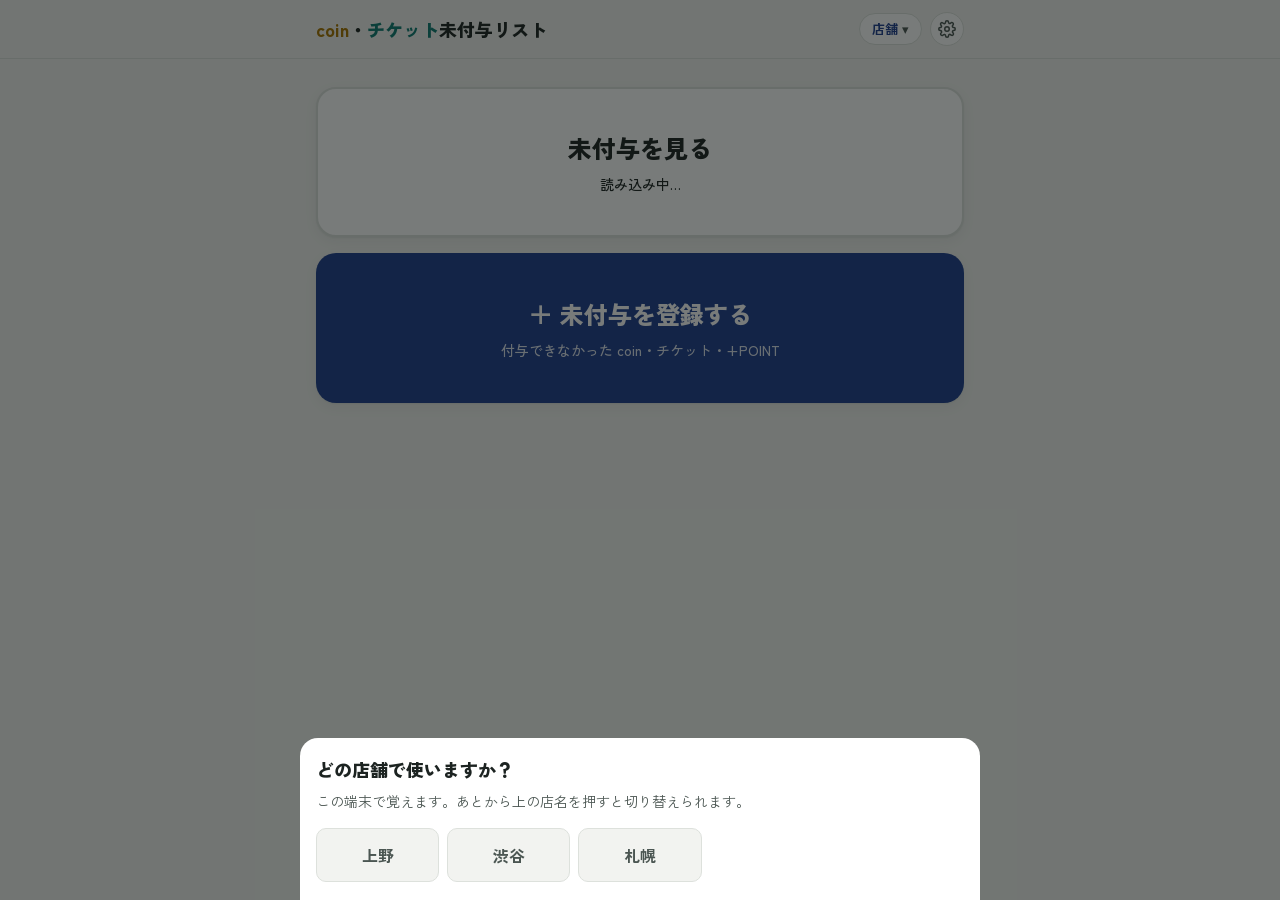
==== index.html @ a6d82228 "Update index.html" ====
<!DOCTYPE html>
<html lang="ja">
<head>
<meta charset="utf-8">
<meta name="viewport" content="width=device-width, initial-scale=1, viewport-fit=cover">
<title>未付与リスト</title>
<link rel="manifest" href="manifest.webmanifest">
<link rel="icon" href="icon.svg" type="image/svg+xml">
<link rel="apple-touch-icon" id="appleIcon" href="icon.svg">
<meta name="theme-color" content="#f2f3f0">
<meta name="apple-mobile-web-app-capable" content="yes">
<meta name="mobile-web-app-capable" content="yes">
<meta name="apple-mobile-web-app-title" content="未付与リスト">
<meta name="apple-mobile-web-app-status-bar-style" content="default">
<link rel="preconnect" href="https://fonts.googleapis.com">
<link rel="stylesheet" href="https://fonts.googleapis.com/css2?family=Zen+Kaku+Gothic+New:wght@400;500;700;900&family=JetBrains+Mono:wght@500;700&display=swap">
<link rel="stylesheet" href="style.css?v=20261117d">
</head>
<body data-view="home">

<header class="top">
  <div class="wrap">
    <div class="titlerow">
      <button class="chip-btn back-btn" id="backBtn" type="button">‹ ホーム</button>
      <h1><span class="c">coin</span>・<span class="t">チケット</span>未付与リスト</h1>
      <button class="chip-btn store-btn" id="storeBtn" type="button"><b id="storeName">店舗</b> ▾</button>
      <button class="icon-btn" id="staffBtn" type="button" aria-label="設定（スタッフ・チケット）" title="設定（スタッフ・チケット）">
        <svg width="18" height="18" viewBox="0 0 24 24" fill="none" stroke="currentColor" stroke-width="2" stroke-linecap="round" stroke-linejoin="round" aria-hidden="true"><circle cx="12" cy="12" r="3"/><path d="M19.4 15a1.7 1.7 0 0 0 .3 1.8l.1.1a2 2 0 1 1-2.8 2.8l-.1-.1a1.7 1.7 0 0 0-1.8-.3 1.7 1.7 0 0 0-1 1.5V21a2 2 0 1 1-4 0v-.1a1.7 1.7 0 0 0-1.1-1.5 1.7 1.7 0 0 0-1.8.3l-.1.1a2 2 0 1 1-2.8-2.8l.1-.1a1.7 1.7 0 0 0 .3-1.8 1.7 1.7 0 0 0-1.5-1H3a2 2 0 1 1 0-4h.1a1.7 1.7 0 0 0 1.5-1.1 1.7 1.7 0 0 0-.3-1.8l-.1-.1a2 2 0 1 1 2.8-2.8l.1.1a1.7 1.7 0 0 0 1.8.3H9a1.7 1.7 0 0 0 1-1.5V3a2 2 0 1 1 4 0v.1a1.7 1.7 0 0 0 1 1.5 1.7 1.7 0 0 0 1.8-.3l.1-.1a2 2 0 1 1 2.8 2.8l-.1.1a1.7 1.7 0 0 0-.3 1.8V9a1.7 1.7 0 0 0 1.5 1H21a2 2 0 1 1 0 4h-.1a1.7 1.7 0 0 0-1.5 1z"/></svg>
      </button>
    </div>
    <div class="demo" id="demoNote" hidden>お試しモードです。「例）」の付いた記録はサンプルで、データはこの端末の中だけに保存されます。</div>
    <div class="tabs" role="tablist">
      <button class="tab" role="tab" data-tab="pending" aria-selected="true" type="button">未付与 <span class="n" id="nPending">0</span></button>
      <button class="tab" role="tab" data-tab="done" aria-selected="false" type="button">付与済み <span class="n" id="nDone">0</span></button>
      <button class="tab" role="tab" data-tab="canceled" aria-selected="false" type="button">取消 <span class="n" id="nCanceled">0</span></button>
    </div>
    <div class="searchrow"><input class="search" id="search" type="search" placeholder="名前・Game ID で探す" autocomplete="off"></div>
    <div class="filters" id="filterKind" role="group" aria-label="種類で絞り込む"></div>
    <div class="filters sub" id="filterItem" role="group" aria-label="チケットの種類で絞り込む" hidden></div>
  </div>
</header>

<section class="home" id="home">
  <div class="wrap">
    <button class="bigbtn view" id="goList" type="button">
      <span class="bt">未付与を見る</span>
      <span class="bs" id="homeCount">読み込み中…</span>
    </button>
    <button class="bigbtn add" id="goAdd" type="button">
      <span class="bt">＋ 未付与を登録する</span>
      <span class="bs">付与できなかった coin・チケット・+POINT</span>
    </button>
  </div>
</section>

<main>
  <div class="wrap" id="list">
    <div class="skeleton"></div><div class="skeleton"></div><div class="skeleton"></div>
  </div>
</main>


<div class="overlay" id="overlay" hidden>
  <div class="sheet" id="sheet" role="dialog" aria-modal="true" aria-labelledby="sheetTitle"></div>
</div>
<div class="toast" id="toast" hidden><span id="toastMsg"></span><button id="toastUndo" type="button" hidden>取り消す</button></div>
<div class="busy" id="busy" hidden></div>

<script>
// 記録の読み書き先（Google 側の窓口の URL）
window.API_URL = "https://script.google.com/macros/s/AKfycbxmLf0ep465r9AcBI7JuVUCSiwfFHDWIdNcWLGYKo9jBB0qB1jBRTD7XhkAb71JK5PIow/exec";
// iPhone のホーム画面用アイコン（icon.svg から PNG を作る）
(function () { try { var img = new Image(); img.onload = function () { var c = document.createElement("canvas"); c.width = c.height = 180; c.getContext("2d").drawImage(img, 0, 0, 180, 180); document.getElementById("appleIcon").href = c.toDataURL("image/png"); }; img.src = "icon.svg"; } catch (e) {} })();
if ("serviceWorker" in navigator) { window.addEventListener("load", function () { navigator.serviceWorker.register("sw.js").catch(function () {}); }); }
</script>
<script src="app.js?v=20261117d"></script>
</body>
</html>
---- style.css ----
/* Layout: one narrow column of cards (phone first); sticky header with tabs + search; floating add button; bottom sheets for forms */
:root {
  --bg: #f2f3f0;
  --surface: #ffffff;
  --fg: #1c2321;
  --muted: #4b5652;
  --line: #dde1dc;
  --coin: #a87400;   --coin-bg: #fff1c9;
  --ticket: #0d7a72; --ticket-bg: #d6f1ec;
  --pt: #6a3fb5;     --pt-bg: #ece3fb;
  --accent: #1f3f8f; --accent-fg: #ffffff;
  --done: #2c7a37;   --done-bg: #e1f1df;
  --warn: #b27200;   --warn-bg: #fff4d6;
  --danger: #b3261e; --danger-bg: #fde5e2;
  --shadow: 0 1px 2px rgba(20,30,28,.06), 0 4px 14px rgba(20,30,28,.05);
  --font-body: "Zen Kaku Gothic New", "Hiragino Sans", "Hiragino Kaku Gothic ProN", "Yu Gothic", "Meiryo", sans-serif;
  --font-mono: "JetBrains Mono", ui-monospace, "SF Mono", Menlo, Consolas, monospace;
  color-scheme: light;
}
/* 画面はスマホがダークモードでも、いつも白ベースで表示する */
* { box-sizing: border-box; }
html, body { margin: 0; }
body { background: var(--bg); color: var(--fg); font-family: var(--font-body); font-size: 15px; line-height: 1.5; -webkit-text-size-adjust: 100%; }
button, input, select, textarea { font: inherit; color: inherit; }
button { cursor: pointer; }
[hidden] { display: none !important; }
:focus-visible { outline: 2px solid var(--accent); outline-offset: 2px; }

.wrap { max-width: 680px; margin: 0 auto; padding-left: max(16px, env(safe-area-inset-left, 0px)); padding-right: max(16px, env(safe-area-inset-right, 0px)); }

header.top { position: sticky; top: 0; z-index: 5; background: var(--bg); border-bottom: 1px solid var(--line); padding-top: env(safe-area-inset-top, 0px); }
header.top .wrap { padding-block: 12px 0; display: grid; gap: 10px; }
.titlerow { display: flex; align-items: center; gap: 8px; flex-wrap: wrap; }
@media (max-width: 480px) { .titlerow h1 { flex-basis: 100%; } }
h1 { margin: 0; font-size: 18px; font-weight: 900; flex: 1; min-width: 0; text-wrap: balance; }
h1 .c { color: var(--coin); } h1 .t { color: var(--ticket); }
.chip-btn { border: 1px solid var(--line); background: var(--surface); border-radius: 999px; padding: 5px 12px; font-size: 13px; color: var(--muted); white-space: nowrap; }
.chip-btn b { color: var(--fg); }
.icon-btn { border: 1px solid var(--line); background: var(--surface); border-radius: 999px; width: 34px; height: 34px; display: grid; place-items: center; color: var(--muted); }

.demo { font-size: 12px; background: var(--warn-bg); color: var(--fg); border-radius: 8px; padding: 6px 10px; }

.tabs { display: flex; }
.tab { flex: 1; border: 0; background: none; padding: 8px 2px 10px; font-weight: 700; color: var(--muted); border-bottom: 3px solid transparent; display: flex; align-items: center; justify-content: center; gap: 6px; }
.tab[aria-selected="true"] { color: var(--fg); border-bottom-color: var(--fg); }
.tab .n { font-family: var(--font-mono); font-size: 12px; min-width: 22px; padding: 1px 6px; border-radius: 999px; background: var(--line); font-variant-numeric: tabular-nums; }
.tab[data-tab="pending"] .n:not(.zero) { background: var(--danger); color: #fff; }

.searchrow { padding-bottom: 8px; }
.filters { display: flex; gap: 6px; overflow-x: auto; padding-bottom: 8px; scrollbar-width: none; }
.filters::-webkit-scrollbar { display: none; }
.filters:last-child, .filters.sub { padding-bottom: 10px; }
.fchip { flex: none; border: 1px solid var(--line); background: var(--surface); border-radius: 999px; padding: 5px 12px; font-size: 13px; font-weight: 700; color: var(--muted); display: inline-flex; gap: 6px; align-items: center; }
.fchip .c { font-family: var(--font-mono); font-size: 11px; font-variant-numeric: tabular-nums; opacity: .8; }
.fchip[aria-pressed="true"] { background: var(--fg); border-color: var(--fg); color: var(--bg); }
.fchip.k-coin[aria-pressed="true"] { background: var(--coin-bg); border-color: var(--coin); color: var(--coin); }
.fchip.k-ticket[aria-pressed="true"] { background: var(--ticket-bg); border-color: var(--ticket); color: var(--ticket); }
.fchip.k-pt[aria-pressed="true"] { background: var(--pt-bg); border-color: var(--pt); color: var(--pt); }
.filters.sub .fchip { font-size: 12px; padding: 4px 10px; }
.search { width: 100%; border: 1px solid var(--line); background: var(--surface); border-radius: 10px; padding: 9px 12px; font-size: 15px; }

main .wrap { padding-block: 14px 120px; display: grid; gap: 10px; }
.status-note { font-size: 13px; color: var(--muted); padding: 8px 12px; border-radius: 10px; background: var(--surface); border: 1px dashed var(--line); }
.status-note.err { color: var(--danger); border-color: var(--danger); }
.legend { display: flex; flex-wrap: wrap; gap: 6px 14px; font-size: 12px; color: var(--muted); }
.legend i { display: inline-block; width: 10px; height: 10px; border-radius: 3px; margin-right: 4px; vertical-align: -1px; }

.card { position: relative; background: var(--surface); border-radius: 14px; box-shadow: var(--shadow); padding: 14px 14px 14px 18px; display: grid; gap: 9px; border: 1px solid var(--line); overflow: hidden; }
.card::before { content: ""; position: absolute; left: 0; top: 0; bottom: 0; width: 5px; background: var(--line); }
.card.age-warn::before { background: var(--warn); }
.card.age-late::before { background: var(--danger); }
.card.age-warn { background: var(--warn-bg); border-color: var(--warn); }
.card.age-late { background: var(--danger-bg); border-color: var(--danger); }
.card.age-warn .note, .card.age-late .note { background: var(--surface); }
.card.st-done::before { background: var(--done); }
.card.st-canceled { opacity: .8; }
.row1 { display: flex; align-items: flex-start; justify-content: space-between; gap: 10px; }
.who { min-width: 0; }
.name { font-size: 18px; font-weight: 700; overflow-wrap: anywhere; }
.gid { display: inline-flex; align-items: center; gap: 6px; border: 0; background: none; padding: 2px 0; font-family: var(--font-mono); font-size: 15px; letter-spacing: .04em; font-variant-numeric: tabular-nums; }
.gid .lbl { font-family: var(--font-body); font-size: 11px; color: var(--muted); }
.gid .cp { font-family: var(--font-body); font-size: 11px; color: var(--accent); border: 1px solid var(--line); border-radius: 6px; padding: 0 6px; }
.gid.none { font-family: var(--font-body); font-size: 13px; color: var(--muted); }
.pill { flex: none; font-weight: 900; font-size: 15px; padding: 6px 10px; border-radius: 10px; white-space: nowrap; font-variant-numeric: tabular-nums; text-align: right; }
.pill small { font-size: 11px; font-weight: 700; margin-left: 2px; }
.pill .sub { display: block; font-size: 11px; font-weight: 700; }
.pill.coin { background: var(--coin-bg); color: var(--coin); }
.pill.ticket { background: var(--ticket-bg); color: var(--ticket); }
.pill.pt { background: var(--pt-bg); color: var(--pt); }
.tags { display: flex; flex-wrap: wrap; gap: 6px; }
.tag { font-size: 12px; padding: 2px 8px; border-radius: 999px; background: var(--bg); border: 1px solid var(--line); }
.tag.age { font-weight: 700; font-variant-numeric: tabular-nums; }
.tag.age.warn { background: var(--warn-bg); border-color: var(--warn); color: var(--warn); }
.tag.age.late { background: var(--danger-bg); border-color: var(--danger); color: var(--danger); }
.tag.reason { background: var(--coin-bg); border-color: transparent; }
.meta { display: flex; flex-wrap: wrap; gap: 2px 14px; font-size: 12px; color: var(--muted); font-variant-numeric: tabular-nums; }
.meta b { color: var(--fg); font-weight: 500; }
.note { font-size: 13px; background: var(--bg); padding: 6px 10px; border-radius: 8px; overflow-wrap: anywhere; }
.result { font-size: 13px; font-weight: 700; padding: 6px 10px; border-radius: 8px; font-variant-numeric: tabular-nums; overflow-wrap: anywhere; }
.result.done { color: var(--done); background: var(--done-bg); }
.result.canceled { color: var(--danger); background: var(--danger-bg); }

.histbtn { border: 0; background: none; padding: 2px 0; font-size: 12px; font-weight: 700; color: var(--accent); }
.hist { margin: 4px 0 0; padding: 8px 10px 8px 26px; background: var(--surface); border: 1px solid var(--line); border-radius: 8px; font-size: 12px; display: grid; gap: 6px; }
.hist .when { color: var(--muted); font-variant-numeric: tabular-nums; }
.hist .act { font-weight: 700; }
.hist ul { margin: 2px 0 0; padding-left: 16px; color: var(--muted); overflow-wrap: anywhere; }
.actions { display: flex; gap: 8px; flex-wrap: wrap; }
.btn { border: 1px solid var(--line); background: var(--surface); border-radius: 10px; padding: 10px 14px; font-weight: 700; }
.btn.primary { background: var(--accent); color: var(--accent-fg); border-color: var(--accent); }
.btn.grant { flex: 1 1 140px; background: var(--done); color: #fff; border-color: var(--done); font-size: 16px; padding: 12px; }
.btn.ghost { background: none; color: var(--muted); }
.btn.danger { background: var(--danger); border-color: var(--danger); color: #fff; }
.btn:disabled { opacity: .5; cursor: default; }

.empty { text-align: center; padding: 40px 16px; color: var(--muted); display: grid; gap: 8px; justify-items: center; }
.empty .big { font-size: 17px; font-weight: 700; color: var(--fg); }

.fab { position: fixed; z-index: 6; right: max(16px, calc(env(safe-area-inset-right, 0px) + 16px)); bottom: calc(env(safe-area-inset-bottom, 0px) + 18px); background: var(--accent); color: var(--accent-fg); border: 0; border-radius: 999px; padding: 15px 22px; font-weight: 900; font-size: 16px; box-shadow: 0 6px 20px rgba(20,40,90,.3); }

.overlay { position: fixed; inset: 0; z-index: 20; background: rgba(10,15,14,.45); display: flex; align-items: flex-end; justify-content: center; }
.sheet { width: 100%; max-width: 680px; max-height: 92%; overflow-y: auto; background: var(--surface); border-radius: 18px 18px 0 0; padding-block: 18px calc(env(safe-area-inset-bottom, 0px) + 18px); padding-left: max(16px, env(safe-area-inset-left, 0px)); padding-right: max(16px, env(safe-area-inset-right, 0px)); display: grid; gap: 16px; }
.sheet h2 { margin: 0; font-size: 18px; font-weight: 900; }
.sheet p.lead { margin: -8px 0 0; font-size: 13px; color: var(--muted); }
.field { display: grid; gap: 6px; min-width: 0; }
.field > .lab { font-size: 12px; font-weight: 700; color: var(--muted); letter-spacing: .04em; }
.field > .lab .req { color: var(--danger); margin-left: 4px; }
.inp { width: 100%; min-width: 0; border: 1px solid var(--line); background: var(--bg); border-radius: 10px; padding: 11px 12px; font-size: 16px; }
.inp.mono { font-family: var(--font-mono); letter-spacing: .04em; }
.targets { display: grid; gap: 10px; }
.trow { display: grid; grid-template-columns: 1fr 1fr 36px; gap: 6px; align-items: start; }
.trow .hint { grid-column: 1 / -1; font-size: 12px; color: var(--warn); margin-top: -2px; }
.trow .unk { grid-column: 1 / -1; display: inline-flex; align-items: center; gap: 6px; font-size: 13px; color: var(--muted); margin-top: -2px; }
.trow .unk input { width: 18px; height: 18px; }
.inp:disabled { opacity: .6; }
.tag.missing { background: var(--danger); border-color: var(--danger); color: #fff; font-weight: 700; }
.trow .hint button { border: 0; background: none; color: var(--accent); font-weight: 700; padding: 0 4px; text-decoration: underline; }
.trow .x { border: 0; background: none; color: var(--muted); font-size: 22px; height: 44px; }
.addrow { justify-self: start; border: 1px dashed var(--line); background: none; border-radius: 10px; padding: 8px 12px; color: var(--accent); font-weight: 700; }
.choices { display: flex; flex-wrap: wrap; gap: 6px; }
.choice { border: 1px solid var(--line); background: var(--bg); border-radius: 10px; padding: 9px 12px; font-weight: 700; color: var(--muted); }
.choice[aria-pressed="true"] { background: var(--accent); border-color: var(--accent); color: var(--accent-fg); }
.choice.k-coin[aria-pressed="true"] { background: var(--coin-bg); border-color: var(--coin); color: var(--coin); }
.choice.k-ticket[aria-pressed="true"] { background: var(--ticket-bg); border-color: var(--ticket); color: var(--ticket); }
.choice.k-pt[aria-pressed="true"] { background: var(--pt-bg); border-color: var(--pt); color: var(--pt); }
.choices.kinds { display: grid; grid-template-columns: repeat(3, 1fr); }
.amountrow { display: grid; grid-template-columns: 1fr auto; gap: 8px; align-items: center; }
.unit { font-weight: 700; color: var(--muted); }
.stepper { display: grid; grid-template-columns: 48px 1fr 48px auto; gap: 6px; align-items: center; max-width: 260px; }
.stepper button { height: 44px; border: 1px solid var(--line); background: var(--bg); border-radius: 10px; font-size: 20px; font-weight: 700; }
.stepper .inp { text-align: center; }
.quick { display: flex; flex-wrap: wrap; gap: 6px; }
.quick button { border: 1px solid var(--line); background: var(--bg); border-radius: 999px; padding: 4px 10px; font-size: 13px; font-variant-numeric: tabular-nums; }
.foot { display: flex; gap: 8px; justify-content: flex-end; flex-wrap: wrap; align-items: center; }
.foot .spacer { flex: 1; }
.err { color: var(--danger); font-size: 13px; font-weight: 700; }
.staff-list { display: grid; gap: 8px; }
.staff-row { display: grid; grid-template-columns: 1fr auto 36px; gap: 8px; align-items: center; }
.toggle { display: inline-flex; align-items: center; gap: 6px; font-size: 13px; font-weight: 700; white-space: nowrap; }
.toggle input { width: 20px; height: 20px; }
.people { display: grid; grid-template-columns: repeat(auto-fill, minmax(120px, 1fr)); gap: 8px; }
.people .choice { padding: 14px 10px; font-size: 16px; }

.toast { position: fixed; z-index: 30; left: 50%; transform: translateX(-50%); bottom: calc(env(safe-area-inset-bottom, 0px) + 84px); background: var(--fg); color: var(--bg); border-radius: 12px; padding: 10px 14px; display: flex; gap: 14px; align-items: center; font-size: 14px; width: max-content; max-width: calc(100% - 32px); box-shadow: 0 6px 20px rgba(0,0,0,.25); }
.toast button { border: 0; background: none; color: inherit; font-weight: 900; text-decoration: underline; padding: 0; }
.busy { position: fixed; z-index: 40; inset: 0; background: transparent; cursor: progress; }

/* 文字を読みやすく（小さい灰色の文字を一段大きく・濃く） */
.meta, .legend, .tag, .hist, .field > .lab, .trow .hint, .gid .lbl, .gid .cp, .fchip .c, .pill small, .pill .sub { font-size: 13px; }
.sheet p.lead { font-size: 14px; }
.tab .n { font-size: 13px; }

/* 登録・設定画面：後ろが透けない白で、0.2秒で開く（開いている間は右下のボタンを隠す） */
.overlay { background: rgba(10,15,14,.55); }
@media (prefers-reduced-motion: no-preference) {
  .sheet { animation: up .2s ease-out; }
  @keyframes up { from { transform: translateY(32px); } to { transform: none; } }
}
.confirm-bar { position: sticky; top: -18px; z-index: 2; margin: -18px -16px 0; padding: 12px 16px; background: var(--danger-bg); border-bottom: 1px solid var(--danger); display: flex; flex-wrap: wrap; gap: 8px; align-items: center; font-weight: 700; }
.confirm-bar span { flex: 1 1 160px; }
.store-btn b { color: var(--accent); }
.skeleton { height: 92px; border-radius: 14px; background: linear-gradient(90deg, var(--surface), var(--line), var(--surface)); background-size: 200% 100%; border: 1px solid var(--line); }
@media (prefers-reduced-motion: no-preference) { .skeleton { animation: sk 1.2s linear infinite; } @keyframes sk { from { background-position: 200% 0; } to { background-position: -200% 0; } } }
.pin-inp { font-family: var(--font-mono); font-size: 24px; letter-spacing: .4em; text-align: center; }
.pin-inp::placeholder { font-family: var(--font-body); font-size: 15px; letter-spacing: 0; }
/* 「登録する」「保存」などのボタンは、画面の下にいつも見えるように */
.sheet > .foot { position: sticky; bottom: calc(-18px - env(safe-area-inset-bottom, 0px)); z-index: 2; background: var(--surface); margin: 0 -16px calc(-18px - env(safe-area-inset-bottom, 0px)); padding: 12px 16px calc(12px + env(safe-area-inset-bottom, 0px)); border-top: 1px solid var(--line); }

/* はじめの画面（2つのボタンだけ）と一覧画面の切り替え */
.fab { display: none !important; }
.back-btn { font-weight: 700; color: var(--fg); }
body[data-view="home"] .back-btn,
body[data-view="home"] .tabs,
body[data-view="home"] .searchrow,
body[data-view="home"] .filters,
body[data-view="home"] main { display: none !important; }
body[data-view="home"] header.top .wrap { padding-bottom: 12px; }
body[data-view="list"] .home { display: none; }
@media (max-width: 480px) { body[data-view="list"] .titlerow h1 { flex-basis: auto; order: 1; font-size: 16px; } body[data-view="list"] .titlerow .back-btn { order: 0; } body[data-view="list"] .titlerow > :not(h1):not(.back-btn) { order: 2; } }
.home .wrap { display: grid; gap: 16px; padding-block: 28px calc(env(safe-area-inset-bottom, 0px) + 28px); }
.bigbtn { border: 0; border-radius: 20px; padding: 30px 20px; min-height: 150px; display: grid; gap: 8px; place-content: center; text-align: center; box-shadow: var(--shadow); }
.bigbtn .bt { font-size: 24px; font-weight: 900; }
.bigbtn .bs { font-size: 14px; font-weight: 500; }
.bigbtn.view { background: var(--surface); color: var(--fg); border: 2px solid var(--line); }
.bigbtn.view .bs b { color: var(--danger); font-family: var(--font-mono); font-size: 18px; }
.bigbtn.add { background: var(--accent); color: var(--accent-fg); }
.bigbtn.add .bs { opacity: .85; }
.bigbtn:active { transform: scale(.98); }

/* 未付与を登録：1つずつ順番に入力する画面 */
.wz-head { display: grid; gap: 6px; }
.wz-step { font-size: 12px; font-weight: 700; color: var(--muted); font-variant-numeric: tabular-nums; }
.wz-bar { height: 6px; border-radius: 999px; background: var(--line); overflow: hidden; }
.wz-bar i { display: block; height: 100%; background: var(--accent); border-radius: 999px; transition: width .2s; }
.wz-body { display: grid; gap: 10px; min-height: 120px; align-content: start; }
.wz-body .inp { font-size: 18px; padding: 14px; }
.wz-sub { font-size: 12px; font-weight: 700; color: var(--muted); margin-top: 6px; }
.wz-note { margin: 0; }
.wz-col { display: grid; gap: 8px; }
.wz-col .choice, .wz-col .btn { padding: 14px; font-size: 16px; text-align: left; }
.wz-col .btn { text-align: center; }
.kinds .choice { padding: 16px 8px; font-size: 16px; }
.wz-sum { display: grid; border: 1px solid var(--line); border-radius: 12px; overflow: hidden; }
.wz-row { display: grid; grid-template-columns: 7.5em 1fr auto; gap: 8px; align-items: center; padding: 10px 12px; border-top: 1px solid var(--line); }
.wz-row:first-child { border-top: 0; }
.wz-row .k { font-size: 12px; color: var(--muted); font-weight: 700; }
.wz-row b { overflow-wrap: anywhere; }
.wz-edit { border: 1px solid var(--line); background: var(--surface); border-radius: 8px; padding: 4px 10px; font-size: 13px; color: var(--accent); font-weight: 700; }
.wz-done { margin: 0; font-size: 16px; font-weight: 700; }
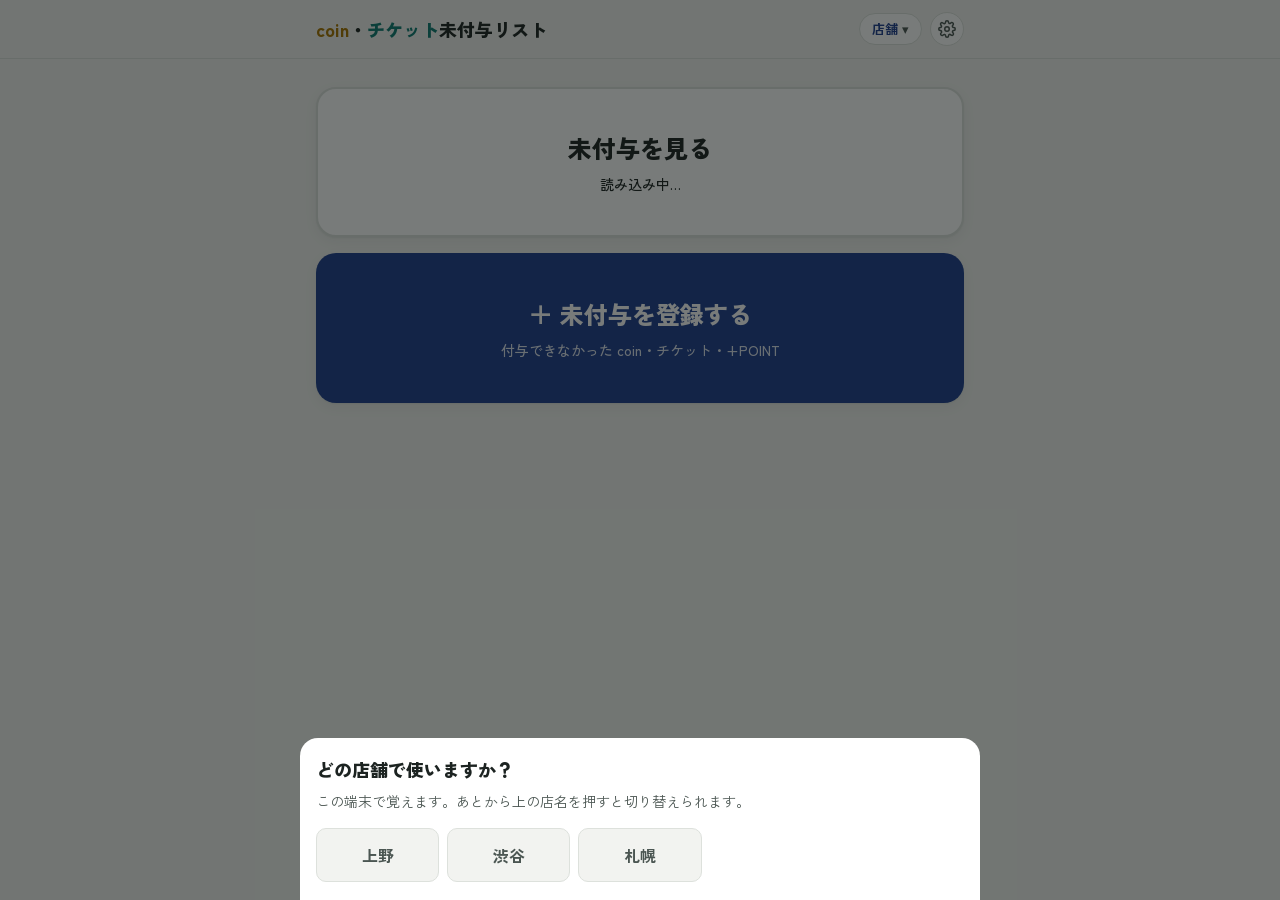
==== commit 7f2ad028: "Update index.html" ====
--- a/index.html
+++ b/index.html
@@ -14,7 +14,7 @@
 <meta name="apple-mobile-web-app-status-bar-style" content="default">
 <link rel="preconnect" href="https://fonts.googleapis.com">
 <link rel="stylesheet" href="https://fonts.googleapis.com/css2?family=Zen+Kaku+Gothic+New:wght@400;500;700;900&family=JetBrains+Mono:wght@500;700&display=swap">
-<link rel="stylesheet" href="style.css?v=20261117d">
+<link rel="stylesheet" href="style.css?v=20261117g">
 </head>
 <body data-view="home">
 
@@ -73,6 +73,6 @@
 (function () { try { var img = new Image(); img.onload = function () { var c = document.createElement("canvas"); c.width = c.height = 180; c.getContext("2d").drawImage(img, 0, 0, 180, 180); document.getElementById("appleIcon").href = c.toDataURL("image/png"); }; img.src = "icon.svg"; } catch (e) {} })();
 if ("serviceWorker" in navigator) { window.addEventListener("load", function () { navigator.serviceWorker.register("sw.js").catch(function () {}); }); }
 </script>
-<script src="app.js?v=20261117d"></script>
+<script src="app.js?v=20261117g"></script>
 </body>
 </html>
--- a/style.css
+++ b/style.css
@@ -227,3 +227,14 @@
 .wz-row b { overflow-wrap: anywhere; }
 .wz-edit { border: 1px solid var(--line); background: var(--surface); border-radius: 8px; padding: 4px 10px; font-size: 13px; color: var(--accent); font-weight: 700; }
 .wz-done { margin: 0; font-size: 16px; font-weight: 700; }
+
+/* coin の合計（未付与で coin を選んだとき） */
+.sumbar { display: flex; align-items: baseline; flex-wrap: wrap; gap: 4px 12px; background: var(--coin-bg); border: 1px solid var(--coin); border-radius: 12px; padding: 12px 14px; }
+.sumbar .k { font-size: 13px; font-weight: 700; color: var(--coin); flex-basis: 100%; }
+.sumbar b { font-size: 26px; font-weight: 900; color: var(--coin); font-variant-numeric: tabular-nums; }
+.sumbar b small { font-size: 14px; font-weight: 700; }
+.sumbar .n { font-size: 13px; color: var(--muted); font-variant-numeric: tabular-nums; }
+.sumbar.k-pt { background: var(--pt-bg); border-color: var(--pt); }
+.sumbar.k-pt .k, .sumbar.k-pt b { color: var(--pt); }
+.sumbar.k-ticket { background: var(--ticket-bg); border-color: var(--ticket); }
+.sumbar.k-ticket .k, .sumbar.k-ticket b { color: var(--ticket); }
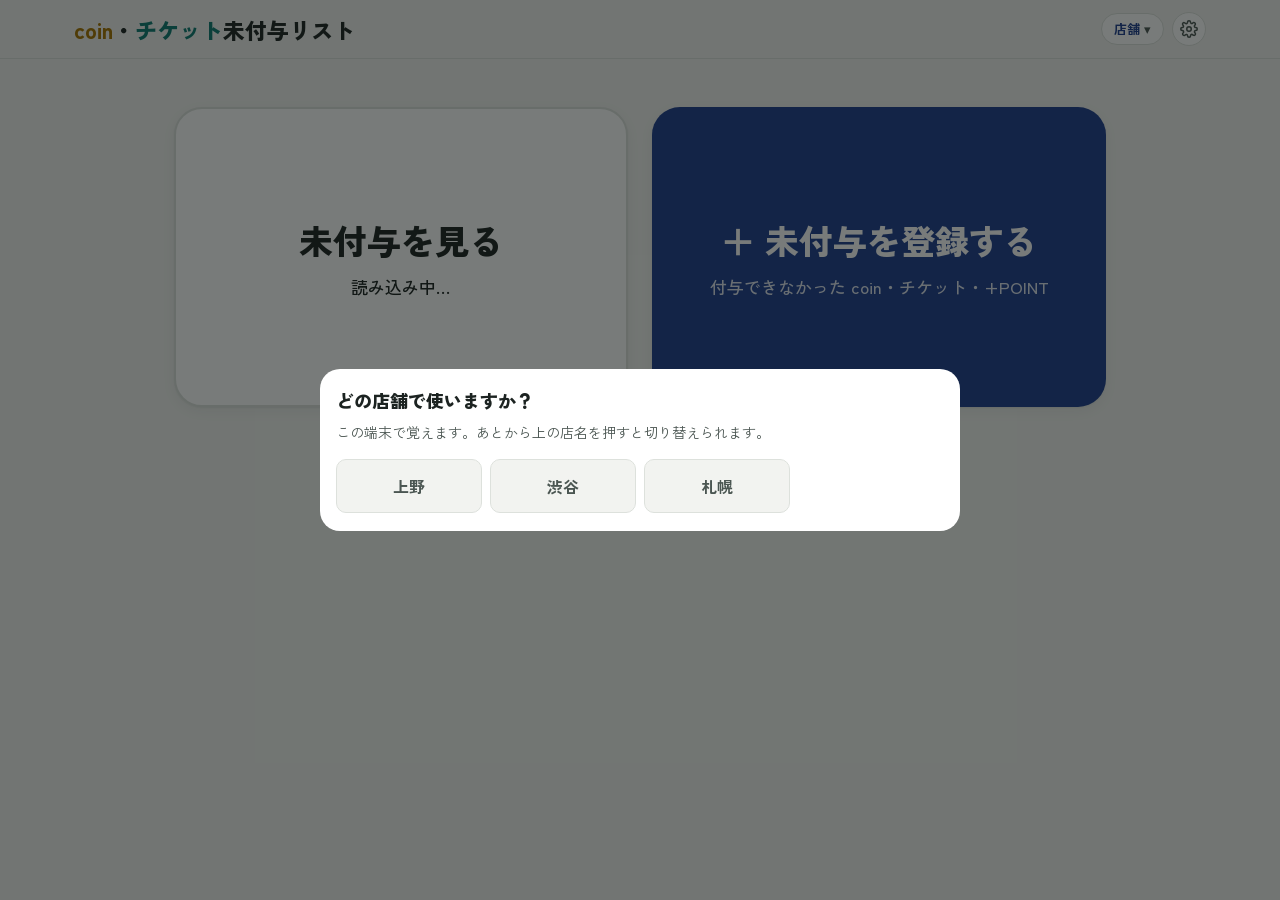
==== commit d0d11d6f: "Update index.html" ====
--- a/index.html
+++ b/index.html
@@ -14,7 +14,7 @@
 <meta name="apple-mobile-web-app-status-bar-style" content="default">
 <link rel="preconnect" href="https://fonts.googleapis.com">
 <link rel="stylesheet" href="https://fonts.googleapis.com/css2?family=Zen+Kaku+Gothic+New:wght@400;500;700;900&family=JetBrains+Mono:wght@500;700&display=swap">
-<link rel="stylesheet" href="style.css?v=20261117g">
+<link rel="stylesheet" href="style.css?v=20261117h">
 </head>
 <body data-view="home">
 
@@ -73,6 +73,6 @@
 (function () { try { var img = new Image(); img.onload = function () { var c = document.createElement("canvas"); c.width = c.height = 180; c.getContext("2d").drawImage(img, 0, 0, 180, 180); document.getElementById("appleIcon").href = c.toDataURL("image/png"); }; img.src = "icon.svg"; } catch (e) {} })();
 if ("serviceWorker" in navigator) { window.addEventListener("load", function () { navigator.serviceWorker.register("sw.js").catch(function () {}); }); }
 </script>
-<script src="app.js?v=20261117g"></script>
+<script src="app.js?v=20261117h"></script>
 </body>
 </html>
--- a/style.css
+++ b/style.css
@@ -238,3 +238,50 @@
 .sumbar.k-pt .k, .sumbar.k-pt b { color: var(--pt); }
 .sumbar.k-ticket { background: var(--ticket-bg); border-color: var(--ticket); }
 .sumbar.k-ticket .k, .sumbar.k-ticket b { color: var(--ticket); }
+
+/* ===== 一覧：Game ID と未付与の中身だけのタイル（1画面にたくさん並べる） ===== */
+#list { grid-template-columns: repeat(auto-fill, minmax(150px, 1fr)); gap: 8px; align-items: stretch; }
+#list > :not(.tile) { grid-column: 1 / -1; }
+.tile { display: grid; gap: 2px; align-content: start; text-align: left; border: 1px solid var(--line); background: var(--surface); border-radius: 12px; padding: 10px 12px; box-shadow: var(--shadow); position: relative; overflow: hidden; min-width: 0; }
+.tile::before { content: ""; position: absolute; left: 0; top: 0; bottom: 0; width: 4px; background: var(--line); }
+.tile.k-coin::before { background: var(--coin); }
+.tile.k-ticket::before { background: var(--ticket); }
+.tile.k-pt::before { background: var(--pt); }
+.tile.age-warn { background: var(--warn-bg); border-color: var(--warn); }
+.tile.age-late { background: var(--danger-bg); border-color: var(--danger); }
+.tile.st-done { background: var(--done-bg); border-color: var(--done); }
+.tile.st-canceled { opacity: .7; }
+.tid { font-family: var(--font-mono); font-size: 17px; font-weight: 700; letter-spacing: .03em; font-variant-numeric: tabular-nums; white-space: nowrap; overflow: hidden; text-overflow: ellipsis; }
+.tid.none { font-family: var(--font-body); font-size: 14px; color: var(--danger); }
+.twhat { font-weight: 900; font-size: 16px; white-space: nowrap; overflow: hidden; text-overflow: ellipsis; font-variant-numeric: tabular-nums; }
+.twhat .tu { font-size: 12px; font-weight: 700; }
+.tile.k-coin .twhat { color: var(--coin); }
+.tile.k-ticket .twhat { color: var(--ticket); }
+.tile.k-pt .twhat { color: var(--pt); }
+.tage { font-size: 11px; font-weight: 700; color: var(--muted); font-variant-numeric: tabular-nums; }
+.tile.age-warn .tage { color: var(--warn); }
+.tile.age-late .tage { color: var(--danger); }
+.tile:active { transform: scale(.98); }
+.sheet .card { box-shadow: none; }
+
+/* ===== タブレット向け（横幅が広い画面） ===== */
+@media (min-width: 700px) {
+  .wrap { max-width: 1180px; padding-left: max(24px, env(safe-area-inset-left, 0px)); padding-right: max(24px, env(safe-area-inset-right, 0px)); }
+  body { font-size: 16px; }
+  h1 { font-size: 22px; }
+  .titlerow h1 { flex-basis: auto !important; }
+  #list { grid-template-columns: repeat(auto-fill, minmax(180px, 1fr)); gap: 10px; }
+  .tid { font-size: 19px; }
+  .twhat { font-size: 18px; }
+  /* はじめの画面：2つのボタンを横に並べて大きく */
+  .home .wrap { grid-template-columns: 1fr 1fr; gap: 24px; padding-block: 48px; max-width: 980px; }
+  .bigbtn { min-height: 300px; border-radius: 28px; }
+  .bigbtn .bt { font-size: 34px; }
+  .bigbtn .bs { font-size: 17px; }
+  /* 入力や詳しい内容の画面は、画面の真ん中に出す */
+  .overlay { align-items: center; padding: 24px; }
+  .sheet { max-width: 640px; max-height: 88vh; border-radius: 20px; padding-bottom: 18px; }
+  .sheet > .foot { bottom: -18px; margin-bottom: -18px; padding-bottom: 12px; border-radius: 0 0 20px 20px; }
+  .people { grid-template-columns: repeat(auto-fill, minmax(140px, 1fr)); }
+  .toast { bottom: 32px; }
+}
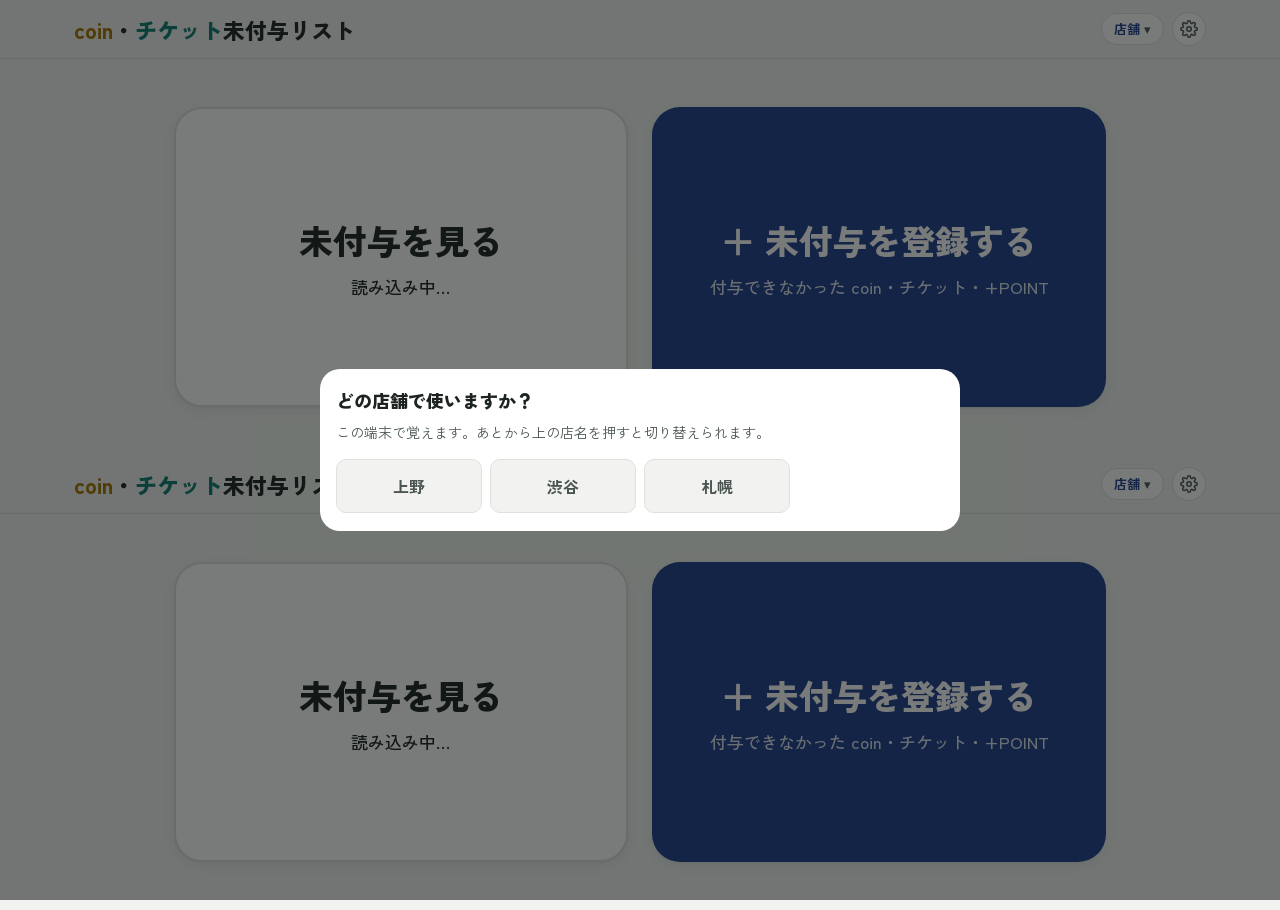
==== commit 2dbf5362: "Update index.html" ====
--- a/index.html
+++ b/index.html
@@ -14,7 +14,7 @@
 <meta name="apple-mobile-web-app-status-bar-style" content="default">
 <link rel="preconnect" href="https://fonts.googleapis.com">
 <link rel="stylesheet" href="https://fonts.googleapis.com/css2?family=Zen+Kaku+Gothic+New:wght@400;500;700;900&family=JetBrains+Mono:wght@500;700&display=swap">
-<link rel="stylesheet" href="style.css?v=20261117h">
+<link rel="stylesheet" href="style.css?v=20261121b">
 </head>
 <body data-view="home">
 
@@ -73,6 +73,84 @@
 (function () { try { var img = new Image(); img.onload = function () { var c = document.createElement("canvas"); c.width = c.height = 180; c.getContext("2d").drawImage(img, 0, 0, 180, 180); document.getElementById("appleIcon").href = c.toDataURL("image/png"); }; img.src = "icon.svg"; } catch (e) {} })();
 if ("serviceWorker" in navigator) { window.addEventListener("load", function () { navigator.serviceWorker.register("sw.js").catch(function () {}); }); }
 </script>
-<script src="app.js?v=20261117h"></script>
+<script src="app.js?v=20261121b"></script>
 </body>
 </html>
+<!DOCTYPE html>
+<html lang="ja">
+<head>
+<meta charset="utf-8">
+<meta name="viewport" content="width=device-width, initial-scale=1, viewport-fit=cover">
+<title>未付与リスト</title>
+<link rel="manifest" href="manifest.webmanifest">
+<link rel="icon" href="icon.svg" type="image/svg+xml">
+<link rel="apple-touch-icon" id="appleIcon" href="icon.svg">
+<meta name="theme-color" content="#f2f3f0">
+<meta name="apple-mobile-web-app-capable" content="yes">
+<meta name="mobile-web-app-capable" content="yes">
+<meta name="apple-mobile-web-app-title" content="未付与リスト">
+<meta name="apple-mobile-web-app-status-bar-style" content="default">
+<link rel="preconnect" href="https://fonts.googleapis.com">
+<link rel="stylesheet" href="https://fonts.googleapis.com/css2?family=Zen+Kaku+Gothic+New:wght@400;500;700;900&family=JetBrains+Mono:wght@500;700&display=swap">
+<link rel="stylesheet" href="style.css?v=20261121a">
+</head>
+<body data-view="home">
+
+<header class="top">
+  <div class="wrap">
+    <div class="titlerow">
+      <button class="chip-btn back-btn" id="backBtn" type="button">‹ ホーム</button>
+      <h1><span class="c">coin</span>・<span class="t">チケット</span>未付与リスト</h1>
+      <button class="chip-btn store-btn" id="storeBtn" type="button"><b id="storeName">店舗</b> ▾</button>
+      <button class="icon-btn" id="staffBtn" type="button" aria-label="設定（スタッフ・チケット）" title="設定（スタッフ・チケット）">
+        <svg width="18" height="18" viewBox="0 0 24 24" fill="none" stroke="currentColor" stroke-width="2" stroke-linecap="round" stroke-linejoin="round" aria-hidden="true"><circle cx="12" cy="12" r="3"/><path d="M19.4 15a1.7 1.7 0 0 0 .3 1.8l.1.1a2 2 0 1 1-2.8 2.8l-.1-.1a1.7 1.7 0 0 0-1.8-.3 1.7 1.7 0 0 0-1 1.5V21a2 2 0 1 1-4 0v-.1a1.7 1.7 0 0 0-1.1-1.5 1.7 1.7 0 0 0-1.8.3l-.1.1a2 2 0 1 1-2.8-2.8l.1-.1a1.7 1.7 0 0 0 .3-1.8 1.7 1.7 0 0 0-1.5-1H3a2 2 0 1 1 0-4h.1a1.7 1.7 0 0 0 1.5-1.1 1.7 1.7 0 0 0-.3-1.8l-.1-.1a2 2 0 1 1 2.8-2.8l.1.1a1.7 1.7 0 0 0 1.8.3H9a1.7 1.7 0 0 0 1-1.5V3a2 2 0 1 1 4 0v.1a1.7 1.7 0 0 0 1 1.5 1.7 1.7 0 0 0 1.8-.3l.1-.1a2 2 0 1 1 2.8 2.8l-.1.1a1.7 1.7 0 0 0-.3 1.8V9a1.7 1.7 0 0 0 1.5 1H21a2 2 0 1 1 0 4h-.1a1.7 1.7 0 0 0-1.5 1z"/></svg>
+      </button>
+    </div>
+    <div class="demo" id="demoNote" hidden>お試しモードです。「例）」の付いた記録はサンプルで、データはこの端末の中だけに保存されます。</div>
+    <div class="tabs" role="tablist">
+      <button class="tab" role="tab" data-tab="pending" aria-selected="true" type="button">未付与 <span class="n" id="nPending">0</span></button>
+      <button class="tab" role="tab" data-tab="done" aria-selected="false" type="button">付与済み <span class="n" id="nDone">0</span></button>
+      <button class="tab" role="tab" data-tab="canceled" aria-selected="false" type="button">取消 <span class="n" id="nCanceled">0</span></button>
+    </div>
+    <div class="searchrow"><input class="search" id="search" type="search" placeholder="名前・Game ID で探す" autocomplete="off"></div>
+    <div class="filters" id="filterKind" role="group" aria-label="種類で絞り込む"></div>
+    <div class="filters sub" id="filterItem" role="group" aria-label="チケットの種類で絞り込む" hidden></div>
+  </div>
+</header>
+
+<section class="home" id="home">
+  <div class="wrap">
+    <button class="bigbtn view" id="goList" type="button">
+      <span class="bt">未付与を見る</span>
+      <span class="bs" id="homeCount">読み込み中…</span>
+    </button>
+    <button class="bigbtn add" id="goAdd" type="button">
+      <span class="bt">＋ 未付与を登録する</span>
+      <span class="bs">付与できなかった coin・チケット・+POINT</span>
+    </button>
+  </div>
+</section>
+
+<main>
+  <div class="wrap" id="list">
+    <div class="skeleton"></div><div class="skeleton"></div><div class="skeleton"></div>
+  </div>
+</main>
+
+
+<div class="overlay" id="overlay" hidden>
+  <div class="sheet" id="sheet" role="dialog" aria-modal="true" aria-labelledby="sheetTitle"></div>
+</div>
+<div class="toast" id="toast" hidden><span id="toastMsg"></span><button id="toastUndo" type="button" hidden>取り消す</button></div>
+<div class="busy" id="busy" hidden></div>
+
+<script>
+// 記録の読み書き先（Google 側の窓口の URL）
+window.API_URL = "https://script.google.com/macros/s/AKfycbxmLf0ep465r9AcBI7JuVUCSiwfFHDWIdNcWLGYKo9jBB0qB1jBRTD7XhkAb71JK5PIow/exec";
+// iPhone のホーム画面用アイコン（icon.svg から PNG を作る）
+(function () { try { var img = new Image(); img.onload = function () { var c = document.createElement("canvas"); c.width = c.height = 180; c.getContext("2d").drawImage(img, 0, 0, 180, 180); document.getElementById("appleIcon").href = c.toDataURL("image/png"); }; img.src = "icon.svg"; } catch (e) {} })();
+if ("serviceWorker" in navigator) { window.addEventListener("load", function () { navigator.serviceWorker.register("sw.js").catch(function () {}); }); }
+</script>
+<script src="app.js?v=20261121a"></script>
+</body>
+</html>
--- a/style.css
+++ b/style.css
@@ -285,3 +285,339 @@
   .people { grid-template-columns: repeat(auto-fill, minmax(140px, 1fr)); }
   .toast { bottom: 32px; }
 }
+
+/* ChatGPT と見直した改善（付与前の確認・ID不明ボタン・二重登録の注意・7日以上だけ表示） */
+.grant-sum { display: grid; gap: 2px; border: 2px solid var(--line); border-radius: 14px; padding: 12px 16px; background: var(--bg); }
+.grant-sum.k-coin { border-color: var(--coin); background: var(--coin-bg); }
+.grant-sum.k-ticket { border-color: var(--ticket); background: var(--ticket-bg); }
+.grant-sum.k-pt { border-color: var(--pt); background: var(--pt-bg); }
+.grant-sum .gid-big { font-family: var(--font-mono); font-size: 22px; font-weight: 700; letter-spacing: .03em; font-variant-numeric: tabular-nums; }
+.grant-sum .twhat { font-size: 22px; }
+.grant-sum .gname { font-size: 14px; color: var(--muted); }
+.grant-sum.k-coin .twhat { color: var(--coin); }
+.grant-sum.k-ticket .twhat { color: var(--ticket); }
+.grant-sum.k-pt .twhat { color: var(--pt); }
+.wz-unk { justify-self: start; border-style: dashed; color: var(--fg); }
+.wz-warn { display: grid; gap: 4px; background: var(--warn-bg); border: 1px solid var(--warn); border-radius: 12px; padding: 10px 12px; font-size: 14px; }
+.wz-warn b { color: var(--warn); }
+.oldbar { display: flex; align-items: center; justify-content: space-between; gap: 10px; flex-wrap: wrap; background: var(--danger-bg); border: 1px solid var(--danger); color: var(--danger); border-radius: 12px; padding: 8px 12px; font-weight: 700; }
+.oldbar .btn { padding: 6px 12px; }
+.late-link { display: inline-block; margin-left: 8px; padding: 2px 10px; border-radius: 999px; background: var(--danger-bg); color: var(--danger); border: 1px solid var(--danger); font-weight: 700; }
+.late-link b { color: var(--danger); }
+/* 付与済みの期間（今月・先月・日付で選ぶ） */
+.rangebar { display: flex; align-items: center; justify-content: space-between; gap: 8px 14px; flex-wrap: wrap; background: var(--surface); border: 1px solid var(--line); border-radius: 12px; padding: 8px 12px; }
+.rangebar .rq { display: flex; gap: 6px; flex-wrap: wrap; }
+.rangebar .fchip { font-size: 14px; padding: 6px 14px; }
+.rangebar .rl { font-size: 14px; color: var(--muted); }
+.rangebar .rl b { color: var(--fg); }
+.range-pick { display: grid; grid-template-columns: 1fr 1fr; gap: 10px; }
+.range-pick label { display: flex; flex-direction: column; gap: 4px; }
+.range-pick .lab { font-size: 13px; font-weight: 700; color: var(--muted); }
+.card .hint { font-size: 13px; color: var(--muted); }
+.status-note .btn { padding: 4px 12px; margin-left: 4px; }
+/* Layout: one narrow column of cards (phone first); sticky header with tabs + search; floating add button; bottom sheets for forms */
+:root {
+  --bg: #f2f3f0;
+  --surface: #ffffff;
+  --fg: #1c2321;
+  --muted: #4b5652;
+  --line: #dde1dc;
+  --coin: #a87400;   --coin-bg: #fff1c9;
+  --ticket: #0d7a72; --ticket-bg: #d6f1ec;
+  --pt: #6a3fb5;     --pt-bg: #ece3fb;
+  --accent: #1f3f8f; --accent-fg: #ffffff;
+  --done: #2c7a37;   --done-bg: #e1f1df;
+  --warn: #b27200;   --warn-bg: #fff4d6;
+  --danger: #b3261e; --danger-bg: #fde5e2;
+  --shadow: 0 1px 2px rgba(20,30,28,.06), 0 4px 14px rgba(20,30,28,.05);
+  --font-body: "Zen Kaku Gothic New", "Hiragino Sans", "Hiragino Kaku Gothic ProN", "Yu Gothic", "Meiryo", sans-serif;
+  --font-mono: "JetBrains Mono", ui-monospace, "SF Mono", Menlo, Consolas, monospace;
+  color-scheme: light;
+}
+/* 画面はスマホがダークモードでも、いつも白ベースで表示する */
+* { box-sizing: border-box; }
+html, body { margin: 0; }
+body { background: var(--bg); color: var(--fg); font-family: var(--font-body); font-size: 15px; line-height: 1.5; -webkit-text-size-adjust: 100%; }
+button, input, select, textarea { font: inherit; color: inherit; }
+button { cursor: pointer; }
+[hidden] { display: none !important; }
+:focus-visible { outline: 2px solid var(--accent); outline-offset: 2px; }
+
+.wrap { max-width: 680px; margin: 0 auto; padding-left: max(16px, env(safe-area-inset-left, 0px)); padding-right: max(16px, env(safe-area-inset-right, 0px)); }
+
+header.top { position: sticky; top: 0; z-index: 5; background: var(--bg); border-bottom: 1px solid var(--line); padding-top: env(safe-area-inset-top, 0px); }
+header.top .wrap { padding-block: 12px 0; display: grid; gap: 10px; }
+.titlerow { display: flex; align-items: center; gap: 8px; flex-wrap: wrap; }
+@media (max-width: 480px) { .titlerow h1 { flex-basis: 100%; } }
+h1 { margin: 0; font-size: 18px; font-weight: 900; flex: 1; min-width: 0; text-wrap: balance; }
+h1 .c { color: var(--coin); } h1 .t { color: var(--ticket); }
+.chip-btn { border: 1px solid var(--line); background: var(--surface); border-radius: 999px; padding: 5px 12px; font-size: 13px; color: var(--muted); white-space: nowrap; }
+.chip-btn b { color: var(--fg); }
+.icon-btn { border: 1px solid var(--line); background: var(--surface); border-radius: 999px; width: 34px; height: 34px; display: grid; place-items: center; color: var(--muted); }
+
+.demo { font-size: 12px; background: var(--warn-bg); color: var(--fg); border-radius: 8px; padding: 6px 10px; }
+
+.tabs { display: flex; }
+.tab { flex: 1; border: 0; background: none; padding: 8px 2px 10px; font-weight: 700; color: var(--muted); border-bottom: 3px solid transparent; display: flex; align-items: center; justify-content: center; gap: 6px; }
+.tab[aria-selected="true"] { color: var(--fg); border-bottom-color: var(--fg); }
+.tab .n { font-family: var(--font-mono); font-size: 12px; min-width: 22px; padding: 1px 6px; border-radius: 999px; background: var(--line); font-variant-numeric: tabular-nums; }
+.tab[data-tab="pending"] .n:not(.zero) { background: var(--danger); color: #fff; }
+
+.searchrow { padding-bottom: 8px; }
+.filters { display: flex; gap: 6px; overflow-x: auto; padding-bottom: 8px; scrollbar-width: none; }
+.filters::-webkit-scrollbar { display: none; }
+.filters:last-child, .filters.sub { padding-bottom: 10px; }
+.fchip { flex: none; border: 1px solid var(--line); background: var(--surface); border-radius: 999px; padding: 5px 12px; font-size: 13px; font-weight: 700; color: var(--muted); display: inline-flex; gap: 6px; align-items: center; }
+.fchip .c { font-family: var(--font-mono); font-size: 11px; font-variant-numeric: tabular-nums; opacity: .8; }
+.fchip[aria-pressed="true"] { background: var(--fg); border-color: var(--fg); color: var(--bg); }
+.fchip.k-coin[aria-pressed="true"] { background: var(--coin-bg); border-color: var(--coin); color: var(--coin); }
+.fchip.k-ticket[aria-pressed="true"] { background: var(--ticket-bg); border-color: var(--ticket); color: var(--ticket); }
+.fchip.k-pt[aria-pressed="true"] { background: var(--pt-bg); border-color: var(--pt); color: var(--pt); }
+.filters.sub .fchip { font-size: 12px; padding: 4px 10px; }
+.search { width: 100%; border: 1px solid var(--line); background: var(--surface); border-radius: 10px; padding: 9px 12px; font-size: 15px; }
+
+main .wrap { padding-block: 14px 120px; display: grid; gap: 10px; }
+.status-note { font-size: 13px; color: var(--muted); padding: 8px 12px; border-radius: 10px; background: var(--surface); border: 1px dashed var(--line); }
+.status-note.err { color: var(--danger); border-color: var(--danger); }
+.legend { display: flex; flex-wrap: wrap; gap: 6px 14px; font-size: 12px; color: var(--muted); }
+.legend i { display: inline-block; width: 10px; height: 10px; border-radius: 3px; margin-right: 4px; vertical-align: -1px; }
+
+.card { position: relative; background: var(--surface); border-radius: 14px; box-shadow: var(--shadow); padding: 14px 14px 14px 18px; display: grid; gap: 9px; border: 1px solid var(--line); overflow: hidden; }
+.card::before { content: ""; position: absolute; left: 0; top: 0; bottom: 0; width: 5px; background: var(--line); }
+.card.age-warn::before { background: var(--warn); }
+.card.age-late::before { background: var(--danger); }
+.card.age-warn { background: var(--warn-bg); border-color: var(--warn); }
+.card.age-late { background: var(--danger-bg); border-color: var(--danger); }
+.card.age-warn .note, .card.age-late .note { background: var(--surface); }
+.card.st-done::before { background: var(--done); }
+.card.st-canceled { opacity: .8; }
+.row1 { display: flex; align-items: flex-start; justify-content: space-between; gap: 10px; }
+.who { min-width: 0; }
+.name { font-size: 18px; font-weight: 700; overflow-wrap: anywhere; }
+.gid { display: inline-flex; align-items: center; gap: 6px; border: 0; background: none; padding: 2px 0; font-family: var(--font-mono); font-size: 15px; letter-spacing: .04em; font-variant-numeric: tabular-nums; }
+.gid .lbl { font-family: var(--font-body); font-size: 11px; color: var(--muted); }
+.gid .cp { font-family: var(--font-body); font-size: 11px; color: var(--accent); border: 1px solid var(--line); border-radius: 6px; padding: 0 6px; }
+.gid.none { font-family: var(--font-body); font-size: 13px; color: var(--muted); }
+.pill { flex: none; font-weight: 900; font-size: 15px; padding: 6px 10px; border-radius: 10px; white-space: nowrap; font-variant-numeric: tabular-nums; text-align: right; }
+.pill small { font-size: 11px; font-weight: 700; margin-left: 2px; }
+.pill .sub { display: block; font-size: 11px; font-weight: 700; }
+.pill.coin { background: var(--coin-bg); color: var(--coin); }
+.pill.ticket { background: var(--ticket-bg); color: var(--ticket); }
+.pill.pt { background: var(--pt-bg); color: var(--pt); }
+.tags { display: flex; flex-wrap: wrap; gap: 6px; }
+.tag { font-size: 12px; padding: 2px 8px; border-radius: 999px; background: var(--bg); border: 1px solid var(--line); }
+.tag.age { font-weight: 700; font-variant-numeric: tabular-nums; }
+.tag.age.warn { background: var(--warn-bg); border-color: var(--warn); color: var(--warn); }
+.tag.age.late { background: var(--danger-bg); border-color: var(--danger); color: var(--danger); }
+.tag.reason { background: var(--coin-bg); border-color: transparent; }
+.meta { display: flex; flex-wrap: wrap; gap: 2px 14px; font-size: 12px; color: var(--muted); font-variant-numeric: tabular-nums; }
+.meta b { color: var(--fg); font-weight: 500; }
+.note { font-size: 13px; background: var(--bg); padding: 6px 10px; border-radius: 8px; overflow-wrap: anywhere; }
+.result { font-size: 13px; font-weight: 700; padding: 6px 10px; border-radius: 8px; font-variant-numeric: tabular-nums; overflow-wrap: anywhere; }
+.result.done { color: var(--done); background: var(--done-bg); }
+.result.canceled { color: var(--danger); background: var(--danger-bg); }
+
+.histbtn { border: 0; background: none; padding: 2px 0; font-size: 12px; font-weight: 700; color: var(--accent); }
+.hist { margin: 4px 0 0; padding: 8px 10px 8px 26px; background: var(--surface); border: 1px solid var(--line); border-radius: 8px; font-size: 12px; display: grid; gap: 6px; }
+.hist .when { color: var(--muted); font-variant-numeric: tabular-nums; }
+.hist .act { font-weight: 700; }
+.hist ul { margin: 2px 0 0; padding-left: 16px; color: var(--muted); overflow-wrap: anywhere; }
+.actions { display: flex; gap: 8px; flex-wrap: wrap; }
+.btn { border: 1px solid var(--line); background: var(--surface); border-radius: 10px; padding: 10px 14px; font-weight: 700; }
+.btn.primary { background: var(--accent); color: var(--accent-fg); border-color: var(--accent); }
+.btn.grant { flex: 1 1 140px; background: var(--done); color: #fff; border-color: var(--done); font-size: 16px; padding: 12px; }
+.btn.ghost { background: none; color: var(--muted); }
+.btn.danger { background: var(--danger); border-color: var(--danger); color: #fff; }
+.btn:disabled { opacity: .5; cursor: default; }
+
+.empty { text-align: center; padding: 40px 16px; color: var(--muted); display: grid; gap: 8px; justify-items: center; }
+.empty .big { font-size: 17px; font-weight: 700; color: var(--fg); }
+
+.fab { position: fixed; z-index: 6; right: max(16px, calc(env(safe-area-inset-right, 0px) + 16px)); bottom: calc(env(safe-area-inset-bottom, 0px) + 18px); background: var(--accent); color: var(--accent-fg); border: 0; border-radius: 999px; padding: 15px 22px; font-weight: 900; font-size: 16px; box-shadow: 0 6px 20px rgba(20,40,90,.3); }
+
+.overlay { position: fixed; inset: 0; z-index: 20; background: rgba(10,15,14,.45); display: flex; align-items: flex-end; justify-content: center; }
+.sheet { width: 100%; max-width: 680px; max-height: 92%; overflow-y: auto; background: var(--surface); border-radius: 18px 18px 0 0; padding-block: 18px calc(env(safe-area-inset-bottom, 0px) + 18px); padding-left: max(16px, env(safe-area-inset-left, 0px)); padding-right: max(16px, env(safe-area-inset-right, 0px)); display: grid; gap: 16px; }
+.sheet h2 { margin: 0; font-size: 18px; font-weight: 900; }
+.sheet p.lead { margin: -8px 0 0; font-size: 13px; color: var(--muted); }
+.field { display: grid; gap: 6px; min-width: 0; }
+.field > .lab { font-size: 12px; font-weight: 700; color: var(--muted); letter-spacing: .04em; }
+.field > .lab .req { color: var(--danger); margin-left: 4px; }
+.inp { width: 100%; min-width: 0; border: 1px solid var(--line); background: var(--bg); border-radius: 10px; padding: 11px 12px; font-size: 16px; }
+.inp.mono { font-family: var(--font-mono); letter-spacing: .04em; }
+.targets { display: grid; gap: 10px; }
+.trow { display: grid; grid-template-columns: 1fr 1fr 36px; gap: 6px; align-items: start; }
+.trow .hint { grid-column: 1 / -1; font-size: 12px; color: var(--warn); margin-top: -2px; }
+.trow .unk { grid-column: 1 / -1; display: inline-flex; align-items: center; gap: 6px; font-size: 13px; color: var(--muted); margin-top: -2px; }
+.trow .unk input { width: 18px; height: 18px; }
+.inp:disabled { opacity: .6; }
+.tag.missing { background: var(--danger); border-color: var(--danger); color: #fff; font-weight: 700; }
+.trow .hint button { border: 0; background: none; color: var(--accent); font-weight: 700; padding: 0 4px; text-decoration: underline; }
+.trow .x { border: 0; background: none; color: var(--muted); font-size: 22px; height: 44px; }
+.addrow { justify-self: start; border: 1px dashed var(--line); background: none; border-radius: 10px; padding: 8px 12px; color: var(--accent); font-weight: 700; }
+.choices { display: flex; flex-wrap: wrap; gap: 6px; }
+.choice { border: 1px solid var(--line); background: var(--bg); border-radius: 10px; padding: 9px 12px; font-weight: 700; color: var(--muted); }
+.choice[aria-pressed="true"] { background: var(--accent); border-color: var(--accent); color: var(--accent-fg); }
+.choice.k-coin[aria-pressed="true"] { background: var(--coin-bg); border-color: var(--coin); color: var(--coin); }
+.choice.k-ticket[aria-pressed="true"] { background: var(--ticket-bg); border-color: var(--ticket); color: var(--ticket); }
+.choice.k-pt[aria-pressed="true"] { background: var(--pt-bg); border-color: var(--pt); color: var(--pt); }
+.choices.kinds { display: grid; grid-template-columns: repeat(3, 1fr); }
+.amountrow { display: grid; grid-template-columns: 1fr auto; gap: 8px; align-items: center; }
+.unit { font-weight: 700; color: var(--muted); }
+.stepper { display: grid; grid-template-columns: 48px 1fr 48px auto; gap: 6px; align-items: center; max-width: 260px; }
+.stepper button { height: 44px; border: 1px solid var(--line); background: var(--bg); border-radius: 10px; font-size: 20px; font-weight: 700; }
+.stepper .inp { text-align: center; }
+.quick { display: flex; flex-wrap: wrap; gap: 6px; }
+.quick button { border: 1px solid var(--line); background: var(--bg); border-radius: 999px; padding: 4px 10px; font-size: 13px; font-variant-numeric: tabular-nums; }
+.foot { display: flex; gap: 8px; justify-content: flex-end; flex-wrap: wrap; align-items: center; }
+.foot .spacer { flex: 1; }
+.err { color: var(--danger); font-size: 13px; font-weight: 700; }
+.staff-list { display: grid; gap: 8px; }
+.staff-row { display: grid; grid-template-columns: 1fr auto 36px; gap: 8px; align-items: center; }
+.toggle { display: inline-flex; align-items: center; gap: 6px; font-size: 13px; font-weight: 700; white-space: nowrap; }
+.toggle input { width: 20px; height: 20px; }
+.people { display: grid; grid-template-columns: repeat(auto-fill, minmax(120px, 1fr)); gap: 8px; }
+.people .choice { padding: 14px 10px; font-size: 16px; }
+
+.toast { position: fixed; z-index: 30; left: 50%; transform: translateX(-50%); bottom: calc(env(safe-area-inset-bottom, 0px) + 84px); background: var(--fg); color: var(--bg); border-radius: 12px; padding: 10px 14px; display: flex; gap: 14px; align-items: center; font-size: 14px; width: max-content; max-width: calc(100% - 32px); box-shadow: 0 6px 20px rgba(0,0,0,.25); }
+.toast button { border: 0; background: none; color: inherit; font-weight: 900; text-decoration: underline; padding: 0; }
+.busy { position: fixed; z-index: 40; inset: 0; background: transparent; cursor: progress; }
+
+/* 文字を読みやすく（小さい灰色の文字を一段大きく・濃く） */
+.meta, .legend, .tag, .hist, .field > .lab, .trow .hint, .gid .lbl, .gid .cp, .fchip .c, .pill small, .pill .sub { font-size: 13px; }
+.sheet p.lead { font-size: 14px; }
+.tab .n { font-size: 13px; }
+
+/* 登録・設定画面：後ろが透けない白で、0.2秒で開く（開いている間は右下のボタンを隠す） */
+.overlay { background: rgba(10,15,14,.55); }
+@media (prefers-reduced-motion: no-preference) {
+  .sheet { animation: up .2s ease-out; }
+  @keyframes up { from { transform: translateY(32px); } to { transform: none; } }
+}
+.confirm-bar { position: sticky; top: -18px; z-index: 2; margin: -18px -16px 0; padding: 12px 16px; background: var(--danger-bg); border-bottom: 1px solid var(--danger); display: flex; flex-wrap: wrap; gap: 8px; align-items: center; font-weight: 700; }
+.confirm-bar span { flex: 1 1 160px; }
+.store-btn b { color: var(--accent); }
+.skeleton { height: 92px; border-radius: 14px; background: linear-gradient(90deg, var(--surface), var(--line), var(--surface)); background-size: 200% 100%; border: 1px solid var(--line); }
+@media (prefers-reduced-motion: no-preference) { .skeleton { animation: sk 1.2s linear infinite; } @keyframes sk { from { background-position: 200% 0; } to { background-position: -200% 0; } } }
+.pin-inp { font-family: var(--font-mono); font-size: 24px; letter-spacing: .4em; text-align: center; }
+.pin-inp::placeholder { font-family: var(--font-body); font-size: 15px; letter-spacing: 0; }
+/* 「登録する」「保存」などのボタンは、画面の下にいつも見えるように */
+.sheet > .foot { position: sticky; bottom: calc(-18px - env(safe-area-inset-bottom, 0px)); z-index: 2; background: var(--surface); margin: 0 -16px calc(-18px - env(safe-area-inset-bottom, 0px)); padding: 12px 16px calc(12px + env(safe-area-inset-bottom, 0px)); border-top: 1px solid var(--line); }
+
+/* はじめの画面（2つのボタンだけ）と一覧画面の切り替え */
+.fab { display: none !important; }
+.back-btn { font-weight: 700; color: var(--fg); }
+body[data-view="home"] .back-btn,
+body[data-view="home"] .tabs,
+body[data-view="home"] .searchrow,
+body[data-view="home"] .filters,
+body[data-view="home"] main { display: none !important; }
+body[data-view="home"] header.top .wrap { padding-bottom: 12px; }
+body[data-view="list"] .home { display: none; }
+@media (max-width: 480px) { body[data-view="list"] .titlerow h1 { flex-basis: auto; order: 1; font-size: 16px; } body[data-view="list"] .titlerow .back-btn { order: 0; } body[data-view="list"] .titlerow > :not(h1):not(.back-btn) { order: 2; } }
+.home .wrap { display: grid; gap: 16px; padding-block: 28px calc(env(safe-area-inset-bottom, 0px) + 28px); }
+.bigbtn { border: 0; border-radius: 20px; padding: 30px 20px; min-height: 150px; display: grid; gap: 8px; place-content: center; text-align: center; box-shadow: var(--shadow); }
+.bigbtn .bt { font-size: 24px; font-weight: 900; }
+.bigbtn .bs { font-size: 14px; font-weight: 500; }
+.bigbtn.view { background: var(--surface); color: var(--fg); border: 2px solid var(--line); }
+.bigbtn.view .bs b { color: var(--danger); font-family: var(--font-mono); font-size: 18px; }
+.bigbtn.add { background: var(--accent); color: var(--accent-fg); }
+.bigbtn.add .bs { opacity: .85; }
+.bigbtn:active { transform: scale(.98); }
+
+/* 未付与を登録：1つずつ順番に入力する画面 */
+.wz-head { display: grid; gap: 6px; }
+.wz-step { font-size: 12px; font-weight: 700; color: var(--muted); font-variant-numeric: tabular-nums; }
+.wz-bar { height: 6px; border-radius: 999px; background: var(--line); overflow: hidden; }
+.wz-bar i { display: block; height: 100%; background: var(--accent); border-radius: 999px; transition: width .2s; }
+.wz-body { display: grid; gap: 10px; min-height: 120px; align-content: start; }
+.wz-body .inp { font-size: 18px; padding: 14px; }
+.wz-sub { font-size: 12px; font-weight: 700; color: var(--muted); margin-top: 6px; }
+.wz-note { margin: 0; }
+.wz-col { display: grid; gap: 8px; }
+.wz-col .choice, .wz-col .btn { padding: 14px; font-size: 16px; text-align: left; }
+.wz-col .btn { text-align: center; }
+.kinds .choice { padding: 16px 8px; font-size: 16px; }
+.wz-sum { display: grid; border: 1px solid var(--line); border-radius: 12px; overflow: hidden; }
+.wz-row { display: grid; grid-template-columns: 7.5em 1fr auto; gap: 8px; align-items: center; padding: 10px 12px; border-top: 1px solid var(--line); }
+.wz-row:first-child { border-top: 0; }
+.wz-row .k { font-size: 12px; color: var(--muted); font-weight: 700; }
+.wz-row b { overflow-wrap: anywhere; }
+.wz-edit { border: 1px solid var(--line); background: var(--surface); border-radius: 8px; padding: 4px 10px; font-size: 13px; color: var(--accent); font-weight: 700; }
+.wz-done { margin: 0; font-size: 16px; font-weight: 700; }
+
+/* coin の合計（未付与で coin を選んだとき） */
+.sumbar { display: flex; align-items: baseline; flex-wrap: wrap; gap: 4px 12px; background: var(--coin-bg); border: 1px solid var(--coin); border-radius: 12px; padding: 12px 14px; }
+.sumbar .k { font-size: 13px; font-weight: 700; color: var(--coin); flex-basis: 100%; }
+.sumbar b { font-size: 26px; font-weight: 900; color: var(--coin); font-variant-numeric: tabular-nums; }
+.sumbar b small { font-size: 14px; font-weight: 700; }
+.sumbar .n { font-size: 13px; color: var(--muted); font-variant-numeric: tabular-nums; }
+.sumbar.k-pt { background: var(--pt-bg); border-color: var(--pt); }
+.sumbar.k-pt .k, .sumbar.k-pt b { color: var(--pt); }
+.sumbar.k-ticket { background: var(--ticket-bg); border-color: var(--ticket); }
+.sumbar.k-ticket .k, .sumbar.k-ticket b { color: var(--ticket); }
+
+/* ===== 一覧：Game ID と未付与の中身だけのタイル（1画面にたくさん並べる） ===== */
+#list { grid-template-columns: repeat(auto-fill, minmax(150px, 1fr)); gap: 8px; align-items: stretch; }
+#list > :not(.tile) { grid-column: 1 / -1; }
+.tile { display: grid; gap: 2px; align-content: start; text-align: left; border: 1px solid var(--line); background: var(--surface); border-radius: 12px; padding: 10px 12px; box-shadow: var(--shadow); position: relative; overflow: hidden; min-width: 0; }
+.tile::before { content: ""; position: absolute; left: 0; top: 0; bottom: 0; width: 4px; background: var(--line); }
+.tile.k-coin::before { background: var(--coin); }
+.tile.k-ticket::before { background: var(--ticket); }
+.tile.k-pt::before { background: var(--pt); }
+.tile.age-warn { background: var(--warn-bg); border-color: var(--warn); }
+.tile.age-late { background: var(--danger-bg); border-color: var(--danger); }
+.tile.st-done { background: var(--done-bg); border-color: var(--done); }
+.tile.st-canceled { opacity: .7; }
+.tid { font-family: var(--font-mono); font-size: 17px; font-weight: 700; letter-spacing: .03em; font-variant-numeric: tabular-nums; white-space: nowrap; overflow: hidden; text-overflow: ellipsis; }
+.tid.none { font-family: var(--font-body); font-size: 14px; color: var(--danger); }
+.twhat { font-weight: 900; font-size: 16px; white-space: nowrap; overflow: hidden; text-overflow: ellipsis; font-variant-numeric: tabular-nums; }
+.twhat .tu { font-size: 12px; font-weight: 700; }
+.tile.k-coin .twhat { color: var(--coin); }
+.tile.k-ticket .twhat { color: var(--ticket); }
+.tile.k-pt .twhat { color: var(--pt); }
+.tage { font-size: 11px; font-weight: 700; color: var(--muted); font-variant-numeric: tabular-nums; }
+.tile.age-warn .tage { color: var(--warn); }
+.tile.age-late .tage { color: var(--danger); }
+.tile:active { transform: scale(.98); }
+.sheet .card { box-shadow: none; }
+
+/* ===== タブレット向け（横幅が広い画面） ===== */
+@media (min-width: 700px) {
+  .wrap { max-width: 1180px; padding-left: max(24px, env(safe-area-inset-left, 0px)); padding-right: max(24px, env(safe-area-inset-right, 0px)); }
+  body { font-size: 16px; }
+  h1 { font-size: 22px; }
+  .titlerow h1 { flex-basis: auto !important; }
+  #list { grid-template-columns: repeat(auto-fill, minmax(180px, 1fr)); gap: 10px; }
+  .tid { font-size: 19px; }
+  .twhat { font-size: 18px; }
+  /* はじめの画面：2つのボタンを横に並べて大きく */
+  .home .wrap { grid-template-columns: 1fr 1fr; gap: 24px; padding-block: 48px; max-width: 980px; }
+  .bigbtn { min-height: 300px; border-radius: 28px; }
+  .bigbtn .bt { font-size: 34px; }
+  .bigbtn .bs { font-size: 17px; }
+  /* 入力や詳しい内容の画面は、画面の真ん中に出す */
+  .overlay { align-items: center; padding: 24px; }
+  .sheet { max-width: 640px; max-height: 88vh; border-radius: 20px; padding-bottom: 18px; }
+  .sheet > .foot { bottom: -18px; margin-bottom: -18px; padding-bottom: 12px; border-radius: 0 0 20px 20px; }
+  .people { grid-template-columns: repeat(auto-fill, minmax(140px, 1fr)); }
+  .toast { bottom: 32px; }
+}
+
+/* ChatGPT と見直した改善（付与前の確認・ID不明ボタン・二重登録の注意・7日以上だけ表示） */
+.grant-sum { display: grid; gap: 2px; border: 2px solid var(--line); border-radius: 14px; padding: 12px 16px; background: var(--bg); }
+.grant-sum.k-coin { border-color: var(--coin); background: var(--coin-bg); }
+.grant-sum.k-ticket { border-color: var(--ticket); background: var(--ticket-bg); }
+.grant-sum.k-pt { border-color: var(--pt); background: var(--pt-bg); }
+.grant-sum .gid-big { font-family: var(--font-mono); font-size: 22px; font-weight: 700; letter-spacing: .03em; font-variant-numeric: tabular-nums; }
+.grant-sum .twhat { font-size: 22px; }
+.grant-sum .gname { font-size: 14px; color: var(--muted); }
+.grant-sum.k-coin .twhat { color: var(--coin); }
+.grant-sum.k-ticket .twhat { color: var(--ticket); }
+.grant-sum.k-pt .twhat { color: var(--pt); }
+.wz-unk { justify-self: start; border-style: dashed; color: var(--fg); }
+.wz-warn { display: grid; gap: 4px; background: var(--warn-bg); border: 1px solid var(--warn); border-radius: 12px; padding: 10px 12px; font-size: 14px; }
+.wz-warn b { color: var(--warn); }
+.oldbar { display: flex; align-items: center; justify-content: space-between; gap: 10px; flex-wrap: wrap; background: var(--danger-bg); border: 1px solid var(--danger); color: var(--danger); border-radius: 12px; padding: 8px 12px; font-weight: 700; }
+.oldbar .btn { padding: 6px 12px; }
+.late-link { display: inline-block; margin-left: 8px; padding: 2px 10px; border-radius: 999px; background: var(--danger-bg); color: var(--danger); border: 1px solid var(--danger); font-weight: 700; }
+.late-link b { color: var(--danger); }
--- a/style.css
+++ b/style.css
@@ -285,3 +285,339 @@
   .people { grid-template-columns: repeat(auto-fill, minmax(140px, 1fr)); }
   .toast { bottom: 32px; }
 }
+
+/* ChatGPT と見直した改善（付与前の確認・ID不明ボタン・二重登録の注意・7日以上だけ表示） */
+.grant-sum { display: grid; gap: 2px; border: 2px solid var(--line); border-radius: 14px; padding: 12px 16px; background: var(--bg); }
+.grant-sum.k-coin { border-color: var(--coin); background: var(--coin-bg); }
+.grant-sum.k-ticket { border-color: var(--ticket); background: var(--ticket-bg); }
+.grant-sum.k-pt { border-color: var(--pt); background: var(--pt-bg); }
+.grant-sum .gid-big { font-family: var(--font-mono); font-size: 22px; font-weight: 700; letter-spacing: .03em; font-variant-numeric: tabular-nums; }
+.grant-sum .twhat { font-size: 22px; }
+.grant-sum .gname { font-size: 14px; color: var(--muted); }
+.grant-sum.k-coin .twhat { color: var(--coin); }
+.grant-sum.k-ticket .twhat { color: var(--ticket); }
+.grant-sum.k-pt .twhat { color: var(--pt); }
+.wz-unk { justify-self: start; border-style: dashed; color: var(--fg); }
+.wz-warn { display: grid; gap: 4px; background: var(--warn-bg); border: 1px solid var(--warn); border-radius: 12px; padding: 10px 12px; font-size: 14px; }
+.wz-warn b { color: var(--warn); }
+.oldbar { display: flex; align-items: center; justify-content: space-between; gap: 10px; flex-wrap: wrap; background: var(--danger-bg); border: 1px solid var(--danger); color: var(--danger); border-radius: 12px; padding: 8px 12px; font-weight: 700; }
+.oldbar .btn { padding: 6px 12px; }
+.late-link { display: inline-block; margin-left: 8px; padding: 2px 10px; border-radius: 999px; background: var(--danger-bg); color: var(--danger); border: 1px solid var(--danger); font-weight: 700; }
+.late-link b { color: var(--danger); }
+/* 付与済みの期間（今月・先月・日付で選ぶ） */
+.rangebar { display: flex; align-items: center; justify-content: space-between; gap: 8px 14px; flex-wrap: wrap; background: var(--surface); border: 1px solid var(--line); border-radius: 12px; padding: 8px 12px; }
+.rangebar .rq { display: flex; gap: 6px; flex-wrap: wrap; }
+.rangebar .fchip { font-size: 14px; padding: 6px 14px; }
+.rangebar .rl { font-size: 14px; color: var(--muted); }
+.rangebar .rl b { color: var(--fg); }
+.range-pick { display: grid; grid-template-columns: 1fr 1fr; gap: 10px; }
+.range-pick label { display: flex; flex-direction: column; gap: 4px; }
+.range-pick .lab { font-size: 13px; font-weight: 700; color: var(--muted); }
+.card .hint { font-size: 13px; color: var(--muted); }
+.status-note .btn { padding: 4px 12px; margin-left: 4px; }
+/* Layout: one narrow column of cards (phone first); sticky header with tabs + search; floating add button; bottom sheets for forms */
+:root {
+  --bg: #f2f3f0;
+  --surface: #ffffff;
+  --fg: #1c2321;
+  --muted: #4b5652;
+  --line: #dde1dc;
+  --coin: #a87400;   --coin-bg: #fff1c9;
+  --ticket: #0d7a72; --ticket-bg: #d6f1ec;
+  --pt: #6a3fb5;     --pt-bg: #ece3fb;
+  --accent: #1f3f8f; --accent-fg: #ffffff;
+  --done: #2c7a37;   --done-bg: #e1f1df;
+  --warn: #b27200;   --warn-bg: #fff4d6;
+  --danger: #b3261e; --danger-bg: #fde5e2;
+  --shadow: 0 1px 2px rgba(20,30,28,.06), 0 4px 14px rgba(20,30,28,.05);
+  --font-body: "Zen Kaku Gothic New", "Hiragino Sans", "Hiragino Kaku Gothic ProN", "Yu Gothic", "Meiryo", sans-serif;
+  --font-mono: "JetBrains Mono", ui-monospace, "SF Mono", Menlo, Consolas, monospace;
+  color-scheme: light;
+}
+/* 画面はスマホがダークモードでも、いつも白ベースで表示する */
+* { box-sizing: border-box; }
+html, body { margin: 0; }
+body { background: var(--bg); color: var(--fg); font-family: var(--font-body); font-size: 15px; line-height: 1.5; -webkit-text-size-adjust: 100%; }
+button, input, select, textarea { font: inherit; color: inherit; }
+button { cursor: pointer; }
+[hidden] { display: none !important; }
+:focus-visible { outline: 2px solid var(--accent); outline-offset: 2px; }
+
+.wrap { max-width: 680px; margin: 0 auto; padding-left: max(16px, env(safe-area-inset-left, 0px)); padding-right: max(16px, env(safe-area-inset-right, 0px)); }
+
+header.top { position: sticky; top: 0; z-index: 5; background: var(--bg); border-bottom: 1px solid var(--line); padding-top: env(safe-area-inset-top, 0px); }
+header.top .wrap { padding-block: 12px 0; display: grid; gap: 10px; }
+.titlerow { display: flex; align-items: center; gap: 8px; flex-wrap: wrap; }
+@media (max-width: 480px) { .titlerow h1 { flex-basis: 100%; } }
+h1 { margin: 0; font-size: 18px; font-weight: 900; flex: 1; min-width: 0; text-wrap: balance; }
+h1 .c { color: var(--coin); } h1 .t { color: var(--ticket); }
+.chip-btn { border: 1px solid var(--line); background: var(--surface); border-radius: 999px; padding: 5px 12px; font-size: 13px; color: var(--muted); white-space: nowrap; }
+.chip-btn b { color: var(--fg); }
+.icon-btn { border: 1px solid var(--line); background: var(--surface); border-radius: 999px; width: 34px; height: 34px; display: grid; place-items: center; color: var(--muted); }
+
+.demo { font-size: 12px; background: var(--warn-bg); color: var(--fg); border-radius: 8px; padding: 6px 10px; }
+
+.tabs { display: flex; }
+.tab { flex: 1; border: 0; background: none; padding: 8px 2px 10px; font-weight: 700; color: var(--muted); border-bottom: 3px solid transparent; display: flex; align-items: center; justify-content: center; gap: 6px; }
+.tab[aria-selected="true"] { color: var(--fg); border-bottom-color: var(--fg); }
+.tab .n { font-family: var(--font-mono); font-size: 12px; min-width: 22px; padding: 1px 6px; border-radius: 999px; background: var(--line); font-variant-numeric: tabular-nums; }
+.tab[data-tab="pending"] .n:not(.zero) { background: var(--danger); color: #fff; }
+
+.searchrow { padding-bottom: 8px; }
+.filters { display: flex; gap: 6px; overflow-x: auto; padding-bottom: 8px; scrollbar-width: none; }
+.filters::-webkit-scrollbar { display: none; }
+.filters:last-child, .filters.sub { padding-bottom: 10px; }
+.fchip { flex: none; border: 1px solid var(--line); background: var(--surface); border-radius: 999px; padding: 5px 12px; font-size: 13px; font-weight: 700; color: var(--muted); display: inline-flex; gap: 6px; align-items: center; }
+.fchip .c { font-family: var(--font-mono); font-size: 11px; font-variant-numeric: tabular-nums; opacity: .8; }
+.fchip[aria-pressed="true"] { background: var(--fg); border-color: var(--fg); color: var(--bg); }
+.fchip.k-coin[aria-pressed="true"] { background: var(--coin-bg); border-color: var(--coin); color: var(--coin); }
+.fchip.k-ticket[aria-pressed="true"] { background: var(--ticket-bg); border-color: var(--ticket); color: var(--ticket); }
+.fchip.k-pt[aria-pressed="true"] { background: var(--pt-bg); border-color: var(--pt); color: var(--pt); }
+.filters.sub .fchip { font-size: 12px; padding: 4px 10px; }
+.search { width: 100%; border: 1px solid var(--line); background: var(--surface); border-radius: 10px; padding: 9px 12px; font-size: 15px; }
+
+main .wrap { padding-block: 14px 120px; display: grid; gap: 10px; }
+.status-note { font-size: 13px; color: var(--muted); padding: 8px 12px; border-radius: 10px; background: var(--surface); border: 1px dashed var(--line); }
+.status-note.err { color: var(--danger); border-color: var(--danger); }
+.legend { display: flex; flex-wrap: wrap; gap: 6px 14px; font-size: 12px; color: var(--muted); }
+.legend i { display: inline-block; width: 10px; height: 10px; border-radius: 3px; margin-right: 4px; vertical-align: -1px; }
+
+.card { position: relative; background: var(--surface); border-radius: 14px; box-shadow: var(--shadow); padding: 14px 14px 14px 18px; display: grid; gap: 9px; border: 1px solid var(--line); overflow: hidden; }
+.card::before { content: ""; position: absolute; left: 0; top: 0; bottom: 0; width: 5px; background: var(--line); }
+.card.age-warn::before { background: var(--warn); }
+.card.age-late::before { background: var(--danger); }
+.card.age-warn { background: var(--warn-bg); border-color: var(--warn); }
+.card.age-late { background: var(--danger-bg); border-color: var(--danger); }
+.card.age-warn .note, .card.age-late .note { background: var(--surface); }
+.card.st-done::before { background: var(--done); }
+.card.st-canceled { opacity: .8; }
+.row1 { display: flex; align-items: flex-start; justify-content: space-between; gap: 10px; }
+.who { min-width: 0; }
+.name { font-size: 18px; font-weight: 700; overflow-wrap: anywhere; }
+.gid { display: inline-flex; align-items: center; gap: 6px; border: 0; background: none; padding: 2px 0; font-family: var(--font-mono); font-size: 15px; letter-spacing: .04em; font-variant-numeric: tabular-nums; }
+.gid .lbl { font-family: var(--font-body); font-size: 11px; color: var(--muted); }
+.gid .cp { font-family: var(--font-body); font-size: 11px; color: var(--accent); border: 1px solid var(--line); border-radius: 6px; padding: 0 6px; }
+.gid.none { font-family: var(--font-body); font-size: 13px; color: var(--muted); }
+.pill { flex: none; font-weight: 900; font-size: 15px; padding: 6px 10px; border-radius: 10px; white-space: nowrap; font-variant-numeric: tabular-nums; text-align: right; }
+.pill small { font-size: 11px; font-weight: 700; margin-left: 2px; }
+.pill .sub { display: block; font-size: 11px; font-weight: 700; }
+.pill.coin { background: var(--coin-bg); color: var(--coin); }
+.pill.ticket { background: var(--ticket-bg); color: var(--ticket); }
+.pill.pt { background: var(--pt-bg); color: var(--pt); }
+.tags { display: flex; flex-wrap: wrap; gap: 6px; }
+.tag { font-size: 12px; padding: 2px 8px; border-radius: 999px; background: var(--bg); border: 1px solid var(--line); }
+.tag.age { font-weight: 700; font-variant-numeric: tabular-nums; }
+.tag.age.warn { background: var(--warn-bg); border-color: var(--warn); color: var(--warn); }
+.tag.age.late { background: var(--danger-bg); border-color: var(--danger); color: var(--danger); }
+.tag.reason { background: var(--coin-bg); border-color: transparent; }
+.meta { display: flex; flex-wrap: wrap; gap: 2px 14px; font-size: 12px; color: var(--muted); font-variant-numeric: tabular-nums; }
+.meta b { color: var(--fg); font-weight: 500; }
+.note { font-size: 13px; background: var(--bg); padding: 6px 10px; border-radius: 8px; overflow-wrap: anywhere; }
+.result { font-size: 13px; font-weight: 700; padding: 6px 10px; border-radius: 8px; font-variant-numeric: tabular-nums; overflow-wrap: anywhere; }
+.result.done { color: var(--done); background: var(--done-bg); }
+.result.canceled { color: var(--danger); background: var(--danger-bg); }
+
+.histbtn { border: 0; background: none; padding: 2px 0; font-size: 12px; font-weight: 700; color: var(--accent); }
+.hist { margin: 4px 0 0; padding: 8px 10px 8px 26px; background: var(--surface); border: 1px solid var(--line); border-radius: 8px; font-size: 12px; display: grid; gap: 6px; }
+.hist .when { color: var(--muted); font-variant-numeric: tabular-nums; }
+.hist .act { font-weight: 700; }
+.hist ul { margin: 2px 0 0; padding-left: 16px; color: var(--muted); overflow-wrap: anywhere; }
+.actions { display: flex; gap: 8px; flex-wrap: wrap; }
+.btn { border: 1px solid var(--line); background: var(--surface); border-radius: 10px; padding: 10px 14px; font-weight: 700; }
+.btn.primary { background: var(--accent); color: var(--accent-fg); border-color: var(--accent); }
+.btn.grant { flex: 1 1 140px; background: var(--done); color: #fff; border-color: var(--done); font-size: 16px; padding: 12px; }
+.btn.ghost { background: none; color: var(--muted); }
+.btn.danger { background: var(--danger); border-color: var(--danger); color: #fff; }
+.btn:disabled { opacity: .5; cursor: default; }
+
+.empty { text-align: center; padding: 40px 16px; color: var(--muted); display: grid; gap: 8px; justify-items: center; }
+.empty .big { font-size: 17px; font-weight: 700; color: var(--fg); }
+
+.fab { position: fixed; z-index: 6; right: max(16px, calc(env(safe-area-inset-right, 0px) + 16px)); bottom: calc(env(safe-area-inset-bottom, 0px) + 18px); background: var(--accent); color: var(--accent-fg); border: 0; border-radius: 999px; padding: 15px 22px; font-weight: 900; font-size: 16px; box-shadow: 0 6px 20px rgba(20,40,90,.3); }
+
+.overlay { position: fixed; inset: 0; z-index: 20; background: rgba(10,15,14,.45); display: flex; align-items: flex-end; justify-content: center; }
+.sheet { width: 100%; max-width: 680px; max-height: 92%; overflow-y: auto; background: var(--surface); border-radius: 18px 18px 0 0; padding-block: 18px calc(env(safe-area-inset-bottom, 0px) + 18px); padding-left: max(16px, env(safe-area-inset-left, 0px)); padding-right: max(16px, env(safe-area-inset-right, 0px)); display: grid; gap: 16px; }
+.sheet h2 { margin: 0; font-size: 18px; font-weight: 900; }
+.sheet p.lead { margin: -8px 0 0; font-size: 13px; color: var(--muted); }
+.field { display: grid; gap: 6px; min-width: 0; }
+.field > .lab { font-size: 12px; font-weight: 700; color: var(--muted); letter-spacing: .04em; }
+.field > .lab .req { color: var(--danger); margin-left: 4px; }
+.inp { width: 100%; min-width: 0; border: 1px solid var(--line); background: var(--bg); border-radius: 10px; padding: 11px 12px; font-size: 16px; }
+.inp.mono { font-family: var(--font-mono); letter-spacing: .04em; }
+.targets { display: grid; gap: 10px; }
+.trow { display: grid; grid-template-columns: 1fr 1fr 36px; gap: 6px; align-items: start; }
+.trow .hint { grid-column: 1 / -1; font-size: 12px; color: var(--warn); margin-top: -2px; }
+.trow .unk { grid-column: 1 / -1; display: inline-flex; align-items: center; gap: 6px; font-size: 13px; color: var(--muted); margin-top: -2px; }
+.trow .unk input { width: 18px; height: 18px; }
+.inp:disabled { opacity: .6; }
+.tag.missing { background: var(--danger); border-color: var(--danger); color: #fff; font-weight: 700; }
+.trow .hint button { border: 0; background: none; color: var(--accent); font-weight: 700; padding: 0 4px; text-decoration: underline; }
+.trow .x { border: 0; background: none; color: var(--muted); font-size: 22px; height: 44px; }
+.addrow { justify-self: start; border: 1px dashed var(--line); background: none; border-radius: 10px; padding: 8px 12px; color: var(--accent); font-weight: 700; }
+.choices { display: flex; flex-wrap: wrap; gap: 6px; }
+.choice { border: 1px solid var(--line); background: var(--bg); border-radius: 10px; padding: 9px 12px; font-weight: 700; color: var(--muted); }
+.choice[aria-pressed="true"] { background: var(--accent); border-color: var(--accent); color: var(--accent-fg); }
+.choice.k-coin[aria-pressed="true"] { background: var(--coin-bg); border-color: var(--coin); color: var(--coin); }
+.choice.k-ticket[aria-pressed="true"] { background: var(--ticket-bg); border-color: var(--ticket); color: var(--ticket); }
+.choice.k-pt[aria-pressed="true"] { background: var(--pt-bg); border-color: var(--pt); color: var(--pt); }
+.choices.kinds { display: grid; grid-template-columns: repeat(3, 1fr); }
+.amountrow { display: grid; grid-template-columns: 1fr auto; gap: 8px; align-items: center; }
+.unit { font-weight: 700; color: var(--muted); }
+.stepper { display: grid; grid-template-columns: 48px 1fr 48px auto; gap: 6px; align-items: center; max-width: 260px; }
+.stepper button { height: 44px; border: 1px solid var(--line); background: var(--bg); border-radius: 10px; font-size: 20px; font-weight: 700; }
+.stepper .inp { text-align: center; }
+.quick { display: flex; flex-wrap: wrap; gap: 6px; }
+.quick button { border: 1px solid var(--line); background: var(--bg); border-radius: 999px; padding: 4px 10px; font-size: 13px; font-variant-numeric: tabular-nums; }
+.foot { display: flex; gap: 8px; justify-content: flex-end; flex-wrap: wrap; align-items: center; }
+.foot .spacer { flex: 1; }
+.err { color: var(--danger); font-size: 13px; font-weight: 700; }
+.staff-list { display: grid; gap: 8px; }
+.staff-row { display: grid; grid-template-columns: 1fr auto 36px; gap: 8px; align-items: center; }
+.toggle { display: inline-flex; align-items: center; gap: 6px; font-size: 13px; font-weight: 700; white-space: nowrap; }
+.toggle input { width: 20px; height: 20px; }
+.people { display: grid; grid-template-columns: repeat(auto-fill, minmax(120px, 1fr)); gap: 8px; }
+.people .choice { padding: 14px 10px; font-size: 16px; }
+
+.toast { position: fixed; z-index: 30; left: 50%; transform: translateX(-50%); bottom: calc(env(safe-area-inset-bottom, 0px) + 84px); background: var(--fg); color: var(--bg); border-radius: 12px; padding: 10px 14px; display: flex; gap: 14px; align-items: center; font-size: 14px; width: max-content; max-width: calc(100% - 32px); box-shadow: 0 6px 20px rgba(0,0,0,.25); }
+.toast button { border: 0; background: none; color: inherit; font-weight: 900; text-decoration: underline; padding: 0; }
+.busy { position: fixed; z-index: 40; inset: 0; background: transparent; cursor: progress; }
+
+/* 文字を読みやすく（小さい灰色の文字を一段大きく・濃く） */
+.meta, .legend, .tag, .hist, .field > .lab, .trow .hint, .gid .lbl, .gid .cp, .fchip .c, .pill small, .pill .sub { font-size: 13px; }
+.sheet p.lead { font-size: 14px; }
+.tab .n { font-size: 13px; }
+
+/* 登録・設定画面：後ろが透けない白で、0.2秒で開く（開いている間は右下のボタンを隠す） */
+.overlay { background: rgba(10,15,14,.55); }
+@media (prefers-reduced-motion: no-preference) {
+  .sheet { animation: up .2s ease-out; }
+  @keyframes up { from { transform: translateY(32px); } to { transform: none; } }
+}
+.confirm-bar { position: sticky; top: -18px; z-index: 2; margin: -18px -16px 0; padding: 12px 16px; background: var(--danger-bg); border-bottom: 1px solid var(--danger); display: flex; flex-wrap: wrap; gap: 8px; align-items: center; font-weight: 700; }
+.confirm-bar span { flex: 1 1 160px; }
+.store-btn b { color: var(--accent); }
+.skeleton { height: 92px; border-radius: 14px; background: linear-gradient(90deg, var(--surface), var(--line), var(--surface)); background-size: 200% 100%; border: 1px solid var(--line); }
+@media (prefers-reduced-motion: no-preference) { .skeleton { animation: sk 1.2s linear infinite; } @keyframes sk { from { background-position: 200% 0; } to { background-position: -200% 0; } } }
+.pin-inp { font-family: var(--font-mono); font-size: 24px; letter-spacing: .4em; text-align: center; }
+.pin-inp::placeholder { font-family: var(--font-body); font-size: 15px; letter-spacing: 0; }
+/* 「登録する」「保存」などのボタンは、画面の下にいつも見えるように */
+.sheet > .foot { position: sticky; bottom: calc(-18px - env(safe-area-inset-bottom, 0px)); z-index: 2; background: var(--surface); margin: 0 -16px calc(-18px - env(safe-area-inset-bottom, 0px)); padding: 12px 16px calc(12px + env(safe-area-inset-bottom, 0px)); border-top: 1px solid var(--line); }
+
+/* はじめの画面（2つのボタンだけ）と一覧画面の切り替え */
+.fab { display: none !important; }
+.back-btn { font-weight: 700; color: var(--fg); }
+body[data-view="home"] .back-btn,
+body[data-view="home"] .tabs,
+body[data-view="home"] .searchrow,
+body[data-view="home"] .filters,
+body[data-view="home"] main { display: none !important; }
+body[data-view="home"] header.top .wrap { padding-bottom: 12px; }
+body[data-view="list"] .home { display: none; }
+@media (max-width: 480px) { body[data-view="list"] .titlerow h1 { flex-basis: auto; order: 1; font-size: 16px; } body[data-view="list"] .titlerow .back-btn { order: 0; } body[data-view="list"] .titlerow > :not(h1):not(.back-btn) { order: 2; } }
+.home .wrap { display: grid; gap: 16px; padding-block: 28px calc(env(safe-area-inset-bottom, 0px) + 28px); }
+.bigbtn { border: 0; border-radius: 20px; padding: 30px 20px; min-height: 150px; display: grid; gap: 8px; place-content: center; text-align: center; box-shadow: var(--shadow); }
+.bigbtn .bt { font-size: 24px; font-weight: 900; }
+.bigbtn .bs { font-size: 14px; font-weight: 500; }
+.bigbtn.view { background: var(--surface); color: var(--fg); border: 2px solid var(--line); }
+.bigbtn.view .bs b { color: var(--danger); font-family: var(--font-mono); font-size: 18px; }
+.bigbtn.add { background: var(--accent); color: var(--accent-fg); }
+.bigbtn.add .bs { opacity: .85; }
+.bigbtn:active { transform: scale(.98); }
+
+/* 未付与を登録：1つずつ順番に入力する画面 */
+.wz-head { display: grid; gap: 6px; }
+.wz-step { font-size: 12px; font-weight: 700; color: var(--muted); font-variant-numeric: tabular-nums; }
+.wz-bar { height: 6px; border-radius: 999px; background: var(--line); overflow: hidden; }
+.wz-bar i { display: block; height: 100%; background: var(--accent); border-radius: 999px; transition: width .2s; }
+.wz-body { display: grid; gap: 10px; min-height: 120px; align-content: start; }
+.wz-body .inp { font-size: 18px; padding: 14px; }
+.wz-sub { font-size: 12px; font-weight: 700; color: var(--muted); margin-top: 6px; }
+.wz-note { margin: 0; }
+.wz-col { display: grid; gap: 8px; }
+.wz-col .choice, .wz-col .btn { padding: 14px; font-size: 16px; text-align: left; }
+.wz-col .btn { text-align: center; }
+.kinds .choice { padding: 16px 8px; font-size: 16px; }
+.wz-sum { display: grid; border: 1px solid var(--line); border-radius: 12px; overflow: hidden; }
+.wz-row { display: grid; grid-template-columns: 7.5em 1fr auto; gap: 8px; align-items: center; padding: 10px 12px; border-top: 1px solid var(--line); }
+.wz-row:first-child { border-top: 0; }
+.wz-row .k { font-size: 12px; color: var(--muted); font-weight: 700; }
+.wz-row b { overflow-wrap: anywhere; }
+.wz-edit { border: 1px solid var(--line); background: var(--surface); border-radius: 8px; padding: 4px 10px; font-size: 13px; color: var(--accent); font-weight: 700; }
+.wz-done { margin: 0; font-size: 16px; font-weight: 700; }
+
+/* coin の合計（未付与で coin を選んだとき） */
+.sumbar { display: flex; align-items: baseline; flex-wrap: wrap; gap: 4px 12px; background: var(--coin-bg); border: 1px solid var(--coin); border-radius: 12px; padding: 12px 14px; }
+.sumbar .k { font-size: 13px; font-weight: 700; color: var(--coin); flex-basis: 100%; }
+.sumbar b { font-size: 26px; font-weight: 900; color: var(--coin); font-variant-numeric: tabular-nums; }
+.sumbar b small { font-size: 14px; font-weight: 700; }
+.sumbar .n { font-size: 13px; color: var(--muted); font-variant-numeric: tabular-nums; }
+.sumbar.k-pt { background: var(--pt-bg); border-color: var(--pt); }
+.sumbar.k-pt .k, .sumbar.k-pt b { color: var(--pt); }
+.sumbar.k-ticket { background: var(--ticket-bg); border-color: var(--ticket); }
+.sumbar.k-ticket .k, .sumbar.k-ticket b { color: var(--ticket); }
+
+/* ===== 一覧：Game ID と未付与の中身だけのタイル（1画面にたくさん並べる） ===== */
+#list { grid-template-columns: repeat(auto-fill, minmax(150px, 1fr)); gap: 8px; align-items: stretch; }
+#list > :not(.tile) { grid-column: 1 / -1; }
+.tile { display: grid; gap: 2px; align-content: start; text-align: left; border: 1px solid var(--line); background: var(--surface); border-radius: 12px; padding: 10px 12px; box-shadow: var(--shadow); position: relative; overflow: hidden; min-width: 0; }
+.tile::before { content: ""; position: absolute; left: 0; top: 0; bottom: 0; width: 4px; background: var(--line); }
+.tile.k-coin::before { background: var(--coin); }
+.tile.k-ticket::before { background: var(--ticket); }
+.tile.k-pt::before { background: var(--pt); }
+.tile.age-warn { background: var(--warn-bg); border-color: var(--warn); }
+.tile.age-late { background: var(--danger-bg); border-color: var(--danger); }
+.tile.st-done { background: var(--done-bg); border-color: var(--done); }
+.tile.st-canceled { opacity: .7; }
+.tid { font-family: var(--font-mono); font-size: 17px; font-weight: 700; letter-spacing: .03em; font-variant-numeric: tabular-nums; white-space: nowrap; overflow: hidden; text-overflow: ellipsis; }
+.tid.none { font-family: var(--font-body); font-size: 14px; color: var(--danger); }
+.twhat { font-weight: 900; font-size: 16px; white-space: nowrap; overflow: hidden; text-overflow: ellipsis; font-variant-numeric: tabular-nums; }
+.twhat .tu { font-size: 12px; font-weight: 700; }
+.tile.k-coin .twhat { color: var(--coin); }
+.tile.k-ticket .twhat { color: var(--ticket); }
+.tile.k-pt .twhat { color: var(--pt); }
+.tage { font-size: 11px; font-weight: 700; color: var(--muted); font-variant-numeric: tabular-nums; }
+.tile.age-warn .tage { color: var(--warn); }
+.tile.age-late .tage { color: var(--danger); }
+.tile:active { transform: scale(.98); }
+.sheet .card { box-shadow: none; }
+
+/* ===== タブレット向け（横幅が広い画面） ===== */
+@media (min-width: 700px) {
+  .wrap { max-width: 1180px; padding-left: max(24px, env(safe-area-inset-left, 0px)); padding-right: max(24px, env(safe-area-inset-right, 0px)); }
+  body { font-size: 16px; }
+  h1 { font-size: 22px; }
+  .titlerow h1 { flex-basis: auto !important; }
+  #list { grid-template-columns: repeat(auto-fill, minmax(180px, 1fr)); gap: 10px; }
+  .tid { font-size: 19px; }
+  .twhat { font-size: 18px; }
+  /* はじめの画面：2つのボタンを横に並べて大きく */
+  .home .wrap { grid-template-columns: 1fr 1fr; gap: 24px; padding-block: 48px; max-width: 980px; }
+  .bigbtn { min-height: 300px; border-radius: 28px; }
+  .bigbtn .bt { font-size: 34px; }
+  .bigbtn .bs { font-size: 17px; }
+  /* 入力や詳しい内容の画面は、画面の真ん中に出す */
+  .overlay { align-items: center; padding: 24px; }
+  .sheet { max-width: 640px; max-height: 88vh; border-radius: 20px; padding-bottom: 18px; }
+  .sheet > .foot { bottom: -18px; margin-bottom: -18px; padding-bottom: 12px; border-radius: 0 0 20px 20px; }
+  .people { grid-template-columns: repeat(auto-fill, minmax(140px, 1fr)); }
+  .toast { bottom: 32px; }
+}
+
+/* ChatGPT と見直した改善（付与前の確認・ID不明ボタン・二重登録の注意・7日以上だけ表示） */
+.grant-sum { display: grid; gap: 2px; border: 2px solid var(--line); border-radius: 14px; padding: 12px 16px; background: var(--bg); }
+.grant-sum.k-coin { border-color: var(--coin); background: var(--coin-bg); }
+.grant-sum.k-ticket { border-color: var(--ticket); background: var(--ticket-bg); }
+.grant-sum.k-pt { border-color: var(--pt); background: var(--pt-bg); }
+.grant-sum .gid-big { font-family: var(--font-mono); font-size: 22px; font-weight: 700; letter-spacing: .03em; font-variant-numeric: tabular-nums; }
+.grant-sum .twhat { font-size: 22px; }
+.grant-sum .gname { font-size: 14px; color: var(--muted); }
+.grant-sum.k-coin .twhat { color: var(--coin); }
+.grant-sum.k-ticket .twhat { color: var(--ticket); }
+.grant-sum.k-pt .twhat { color: var(--pt); }
+.wz-unk { justify-self: start; border-style: dashed; color: var(--fg); }
+.wz-warn { display: grid; gap: 4px; background: var(--warn-bg); border: 1px solid var(--warn); border-radius: 12px; padding: 10px 12px; font-size: 14px; }
+.wz-warn b { color: var(--warn); }
+.oldbar { display: flex; align-items: center; justify-content: space-between; gap: 10px; flex-wrap: wrap; background: var(--danger-bg); border: 1px solid var(--danger); color: var(--danger); border-radius: 12px; padding: 8px 12px; font-weight: 700; }
+.oldbar .btn { padding: 6px 12px; }
+.late-link { display: inline-block; margin-left: 8px; padding: 2px 10px; border-radius: 999px; background: var(--danger-bg); color: var(--danger); border: 1px solid var(--danger); font-weight: 700; }
+.late-link b { color: var(--danger); }
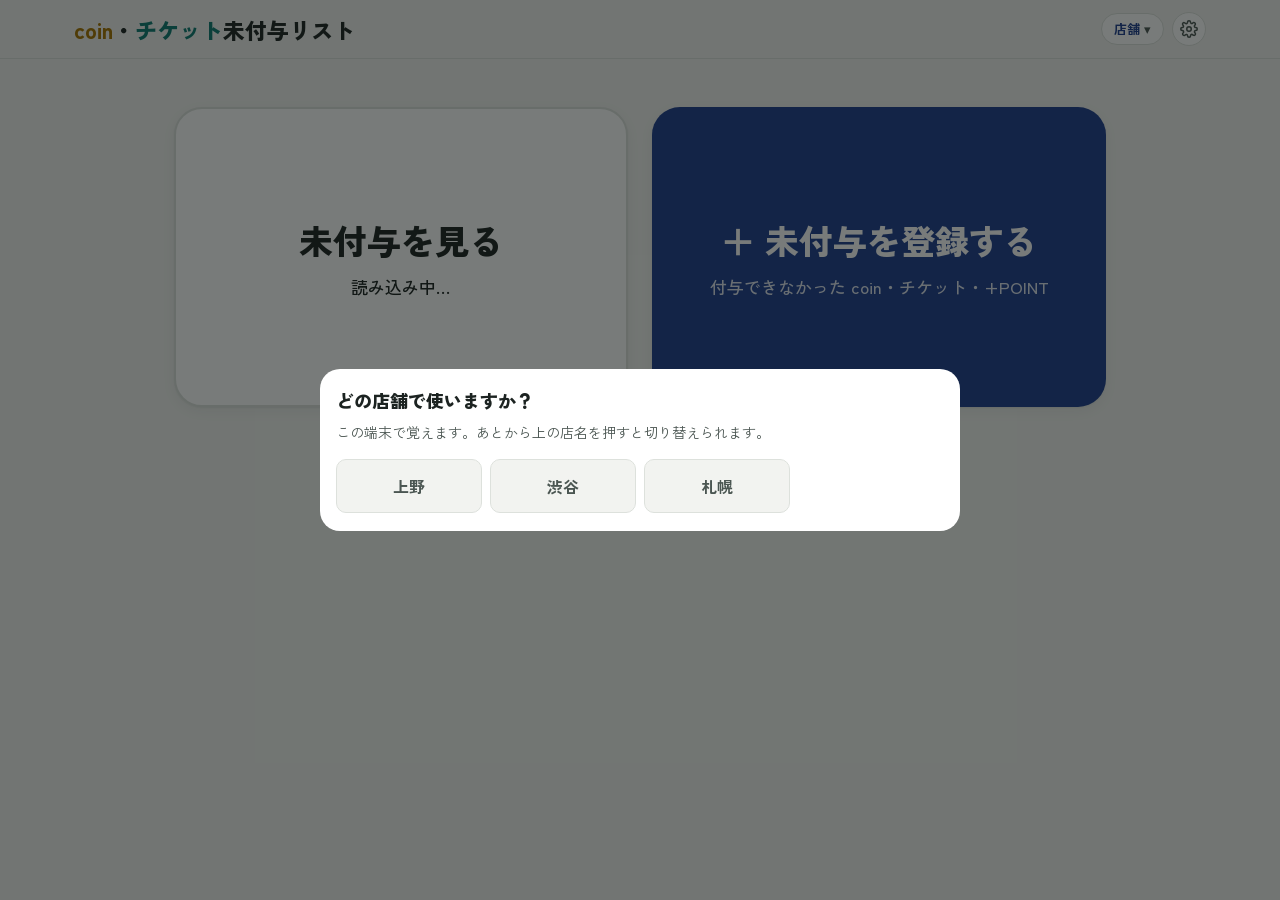
==== commit 6a697fd2: "Update index.html" ====
--- a/index.html
+++ b/index.html
@@ -76,81 +76,3 @@
 <script src="app.js?v=20261121b"></script>
 </body>
 </html>
-<!DOCTYPE html>
-<html lang="ja">
-<head>
-<meta charset="utf-8">
-<meta name="viewport" content="width=device-width, initial-scale=1, viewport-fit=cover">
-<title>未付与リスト</title>
-<link rel="manifest" href="manifest.webmanifest">
-<link rel="icon" href="icon.svg" type="image/svg+xml">
-<link rel="apple-touch-icon" id="appleIcon" href="icon.svg">
-<meta name="theme-color" content="#f2f3f0">
-<meta name="apple-mobile-web-app-capable" content="yes">
-<meta name="mobile-web-app-capable" content="yes">
-<meta name="apple-mobile-web-app-title" content="未付与リスト">
-<meta name="apple-mobile-web-app-status-bar-style" content="default">
-<link rel="preconnect" href="https://fonts.googleapis.com">
-<link rel="stylesheet" href="https://fonts.googleapis.com/css2?family=Zen+Kaku+Gothic+New:wght@400;500;700;900&family=JetBrains+Mono:wght@500;700&display=swap">
-<link rel="stylesheet" href="style.css?v=20261121a">
-</head>
-<body data-view="home">
-
-<header class="top">
-  <div class="wrap">
-    <div class="titlerow">
-      <button class="chip-btn back-btn" id="backBtn" type="button">‹ ホーム</button>
-      <h1><span class="c">coin</span>・<span class="t">チケット</span>未付与リスト</h1>
-      <button class="chip-btn store-btn" id="storeBtn" type="button"><b id="storeName">店舗</b> ▾</button>
-      <button class="icon-btn" id="staffBtn" type="button" aria-label="設定（スタッフ・チケット）" title="設定（スタッフ・チケット）">
-        <svg width="18" height="18" viewBox="0 0 24 24" fill="none" stroke="currentColor" stroke-width="2" stroke-linecap="round" stroke-linejoin="round" aria-hidden="true"><circle cx="12" cy="12" r="3"/><path d="M19.4 15a1.7 1.7 0 0 0 .3 1.8l.1.1a2 2 0 1 1-2.8 2.8l-.1-.1a1.7 1.7 0 0 0-1.8-.3 1.7 1.7 0 0 0-1 1.5V21a2 2 0 1 1-4 0v-.1a1.7 1.7 0 0 0-1.1-1.5 1.7 1.7 0 0 0-1.8.3l-.1.1a2 2 0 1 1-2.8-2.8l.1-.1a1.7 1.7 0 0 0 .3-1.8 1.7 1.7 0 0 0-1.5-1H3a2 2 0 1 1 0-4h.1a1.7 1.7 0 0 0 1.5-1.1 1.7 1.7 0 0 0-.3-1.8l-.1-.1a2 2 0 1 1 2.8-2.8l.1.1a1.7 1.7 0 0 0 1.8.3H9a1.7 1.7 0 0 0 1-1.5V3a2 2 0 1 1 4 0v.1a1.7 1.7 0 0 0 1 1.5 1.7 1.7 0 0 0 1.8-.3l.1-.1a2 2 0 1 1 2.8 2.8l-.1.1a1.7 1.7 0 0 0-.3 1.8V9a1.7 1.7 0 0 0 1.5 1H21a2 2 0 1 1 0 4h-.1a1.7 1.7 0 0 0-1.5 1z"/></svg>
-      </button>
-    </div>
-    <div class="demo" id="demoNote" hidden>お試しモードです。「例）」の付いた記録はサンプルで、データはこの端末の中だけに保存されます。</div>
-    <div class="tabs" role="tablist">
-      <button class="tab" role="tab" data-tab="pending" aria-selected="true" type="button">未付与 <span class="n" id="nPending">0</span></button>
-      <button class="tab" role="tab" data-tab="done" aria-selected="false" type="button">付与済み <span class="n" id="nDone">0</span></button>
-      <button class="tab" role="tab" data-tab="canceled" aria-selected="false" type="button">取消 <span class="n" id="nCanceled">0</span></button>
-    </div>
-    <div class="searchrow"><input class="search" id="search" type="search" placeholder="名前・Game ID で探す" autocomplete="off"></div>
-    <div class="filters" id="filterKind" role="group" aria-label="種類で絞り込む"></div>
-    <div class="filters sub" id="filterItem" role="group" aria-label="チケットの種類で絞り込む" hidden></div>
-  </div>
-</header>
-
-<section class="home" id="home">
-  <div class="wrap">
-    <button class="bigbtn view" id="goList" type="button">
-      <span class="bt">未付与を見る</span>
-      <span class="bs" id="homeCount">読み込み中…</span>
-    </button>
-    <button class="bigbtn add" id="goAdd" type="button">
-      <span class="bt">＋ 未付与を登録する</span>
-      <span class="bs">付与できなかった coin・チケット・+POINT</span>
-    </button>
-  </div>
-</section>
-
-<main>
-  <div class="wrap" id="list">
-    <div class="skeleton"></div><div class="skeleton"></div><div class="skeleton"></div>
-  </div>
-</main>
-
-
-<div class="overlay" id="overlay" hidden>
-  <div class="sheet" id="sheet" role="dialog" aria-modal="true" aria-labelledby="sheetTitle"></div>
-</div>
-<div class="toast" id="toast" hidden><span id="toastMsg"></span><button id="toastUndo" type="button" hidden>取り消す</button></div>
-<div class="busy" id="busy" hidden></div>
-
-<script>
-// 記録の読み書き先（Google 側の窓口の URL）
-window.API_URL = "https://script.google.com/macros/s/AKfycbxmLf0ep465r9AcBI7JuVUCSiwfFHDWIdNcWLGYKo9jBB0qB1jBRTD7XhkAb71JK5PIow/exec";
-// iPhone のホーム画面用アイコン（icon.svg から PNG を作る）
-(function () { try { var img = new Image(); img.onload = function () { var c = document.createElement("canvas"); c.width = c.height = 180; c.getContext("2d").drawImage(img, 0, 0, 180, 180); document.getElementById("appleIcon").href = c.toDataURL("image/png"); }; img.src = "icon.svg"; } catch (e) {} })();
-if ("serviceWorker" in navigator) { window.addEventListener("load", function () { navigator.serviceWorker.register("sw.js").catch(function () {}); }); }
-</script>
-<script src="app.js?v=20261121a"></script>
-</body>
-</html>
